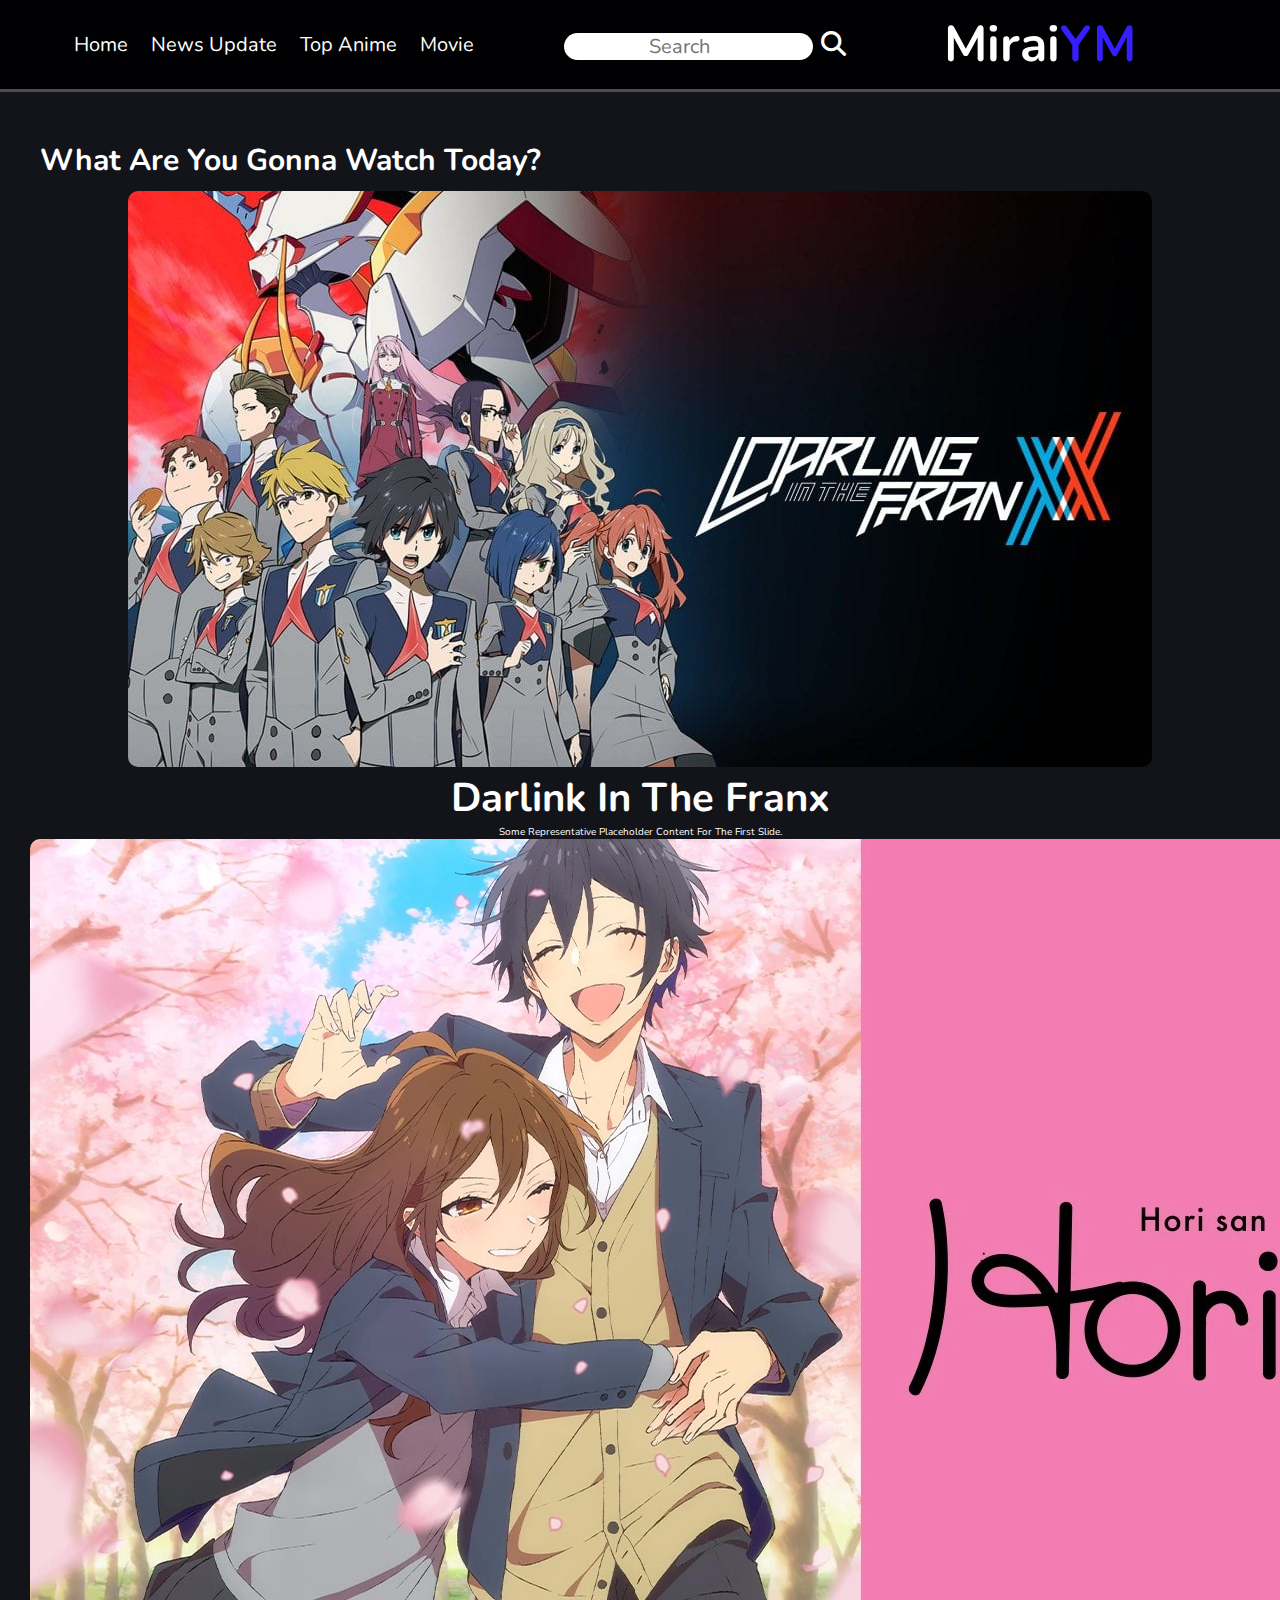
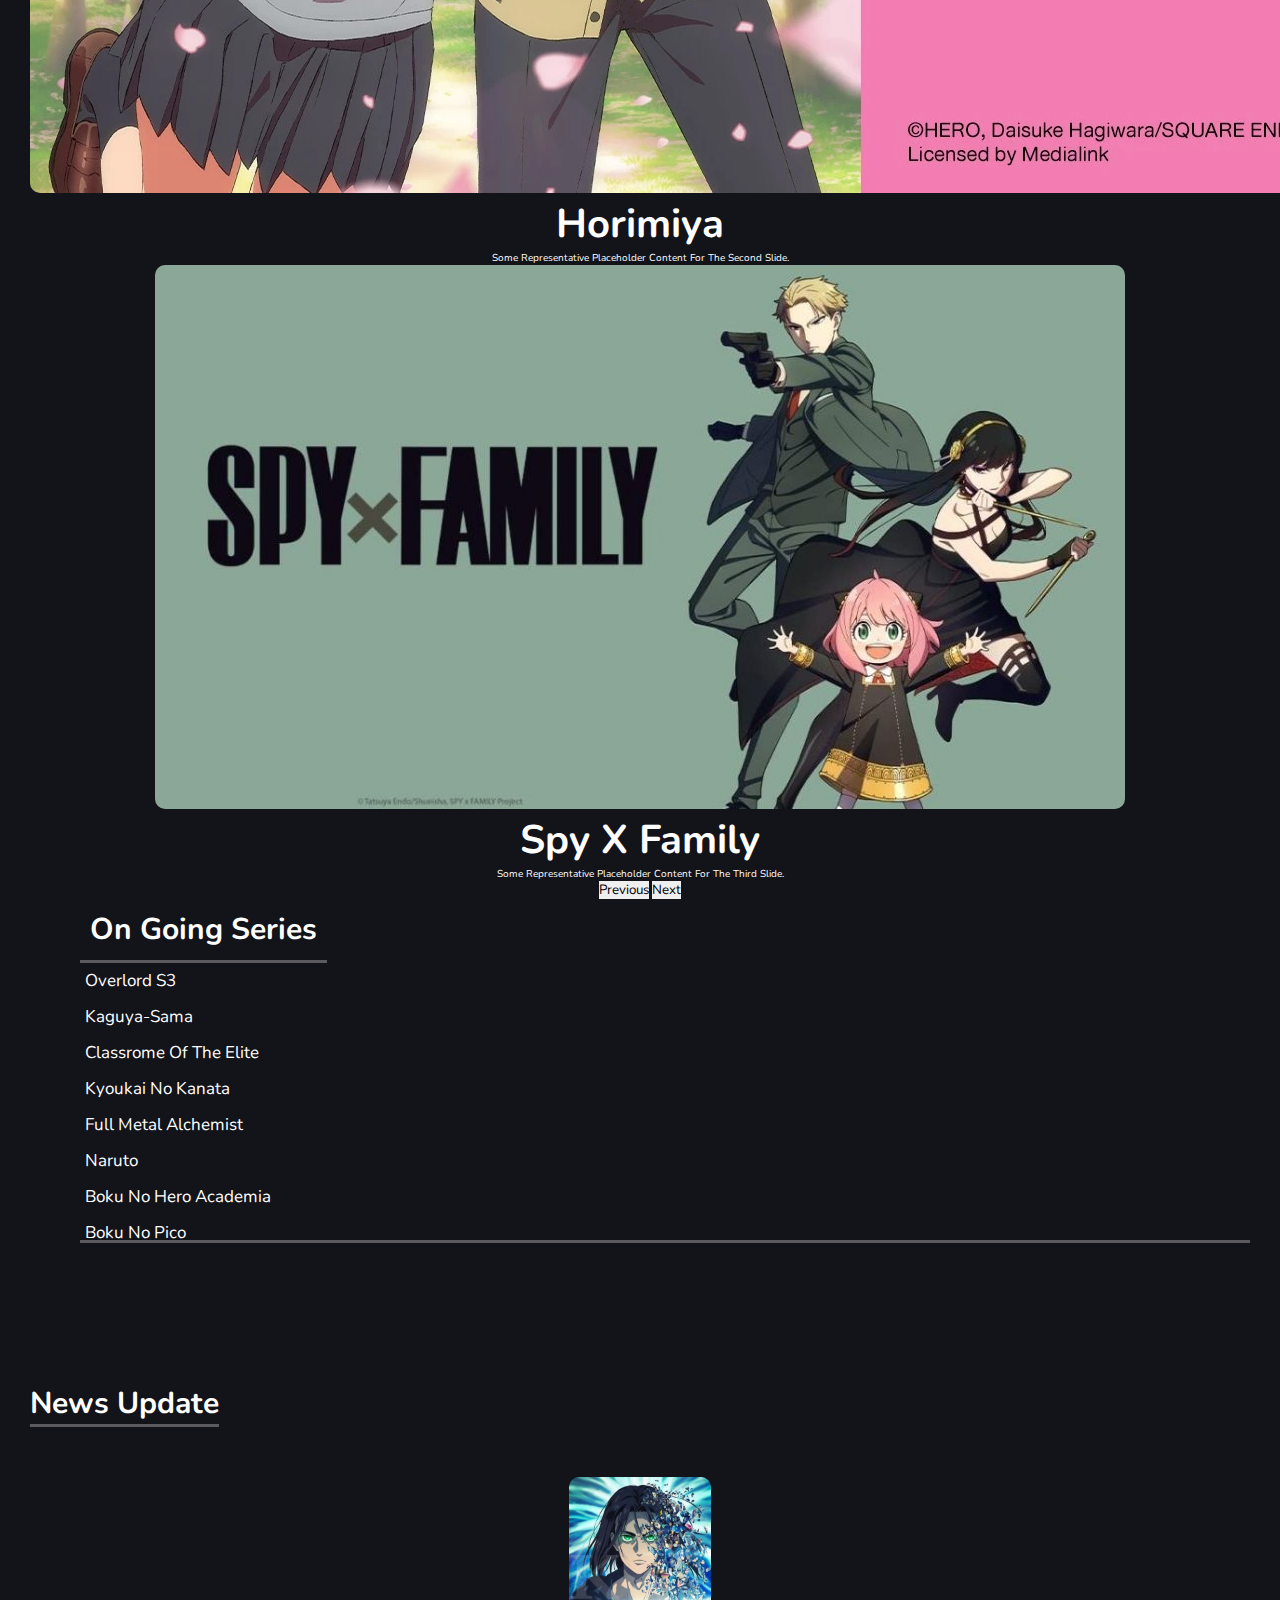
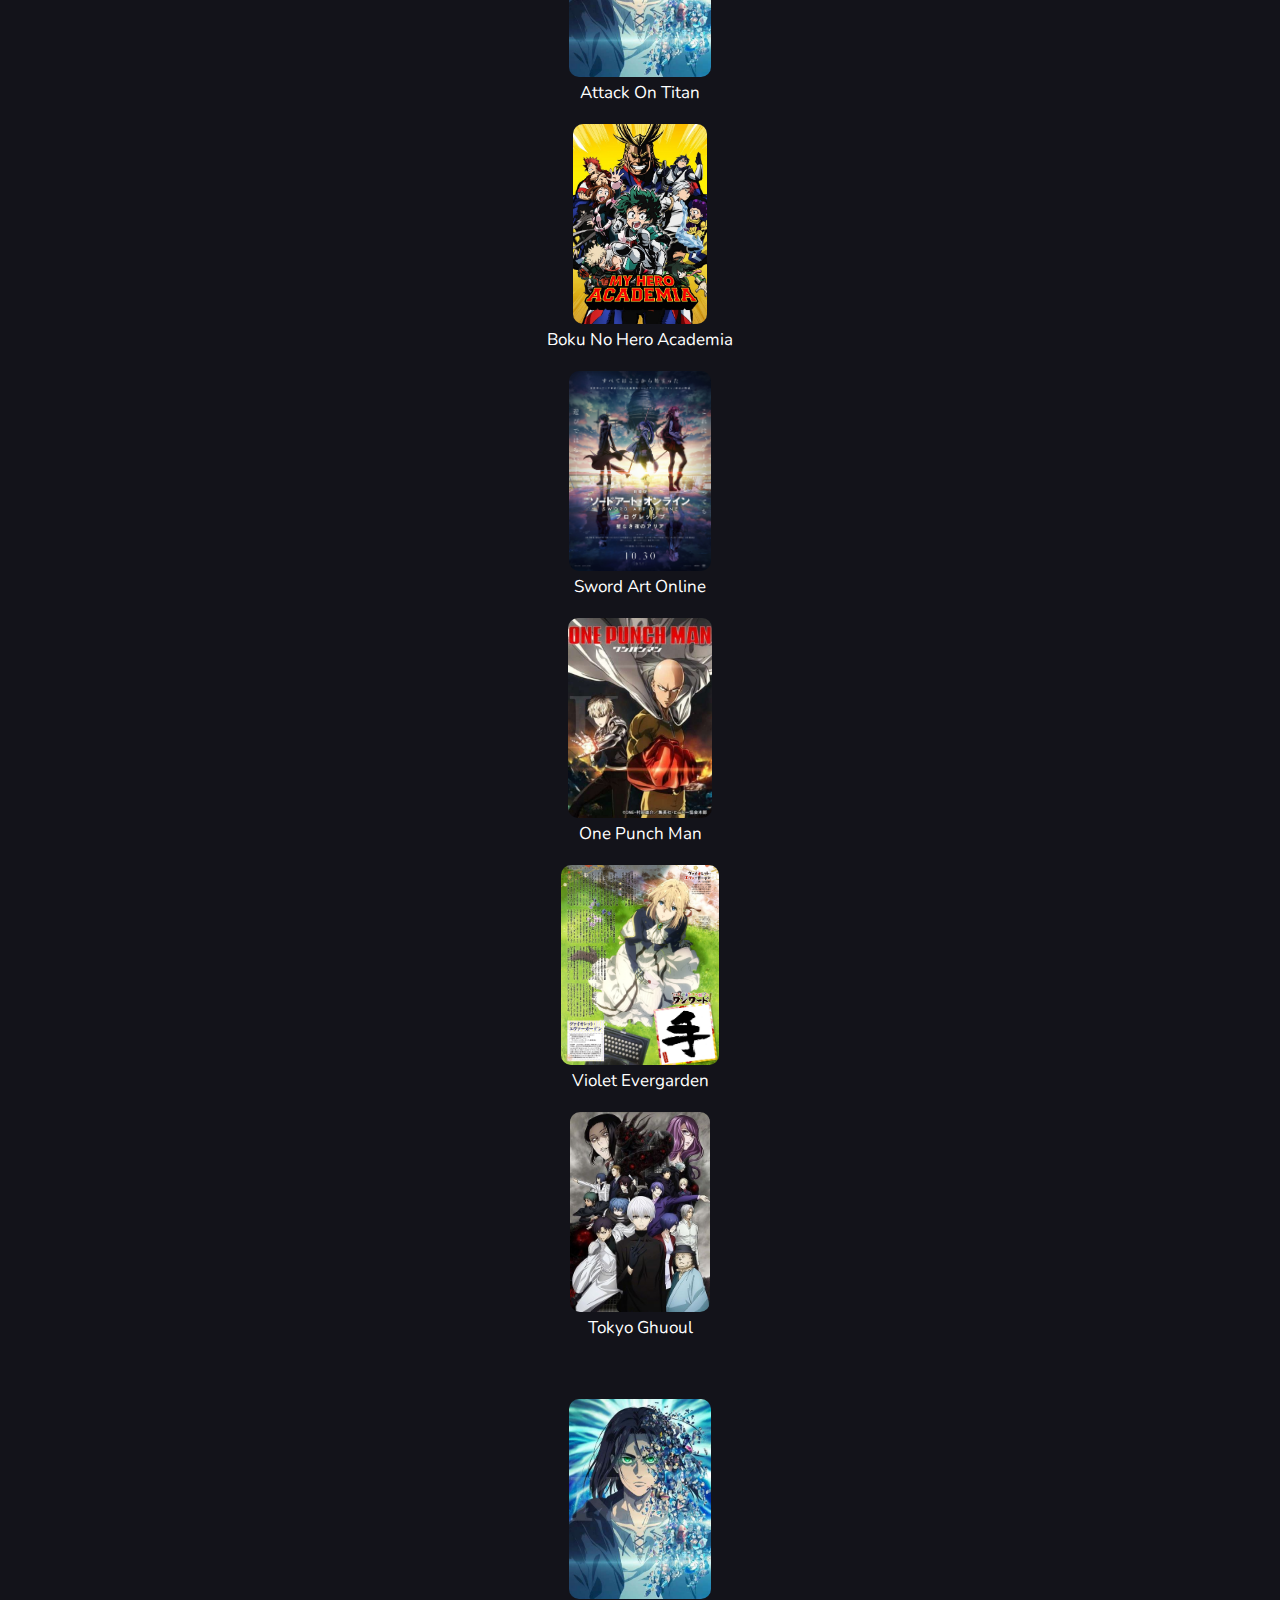
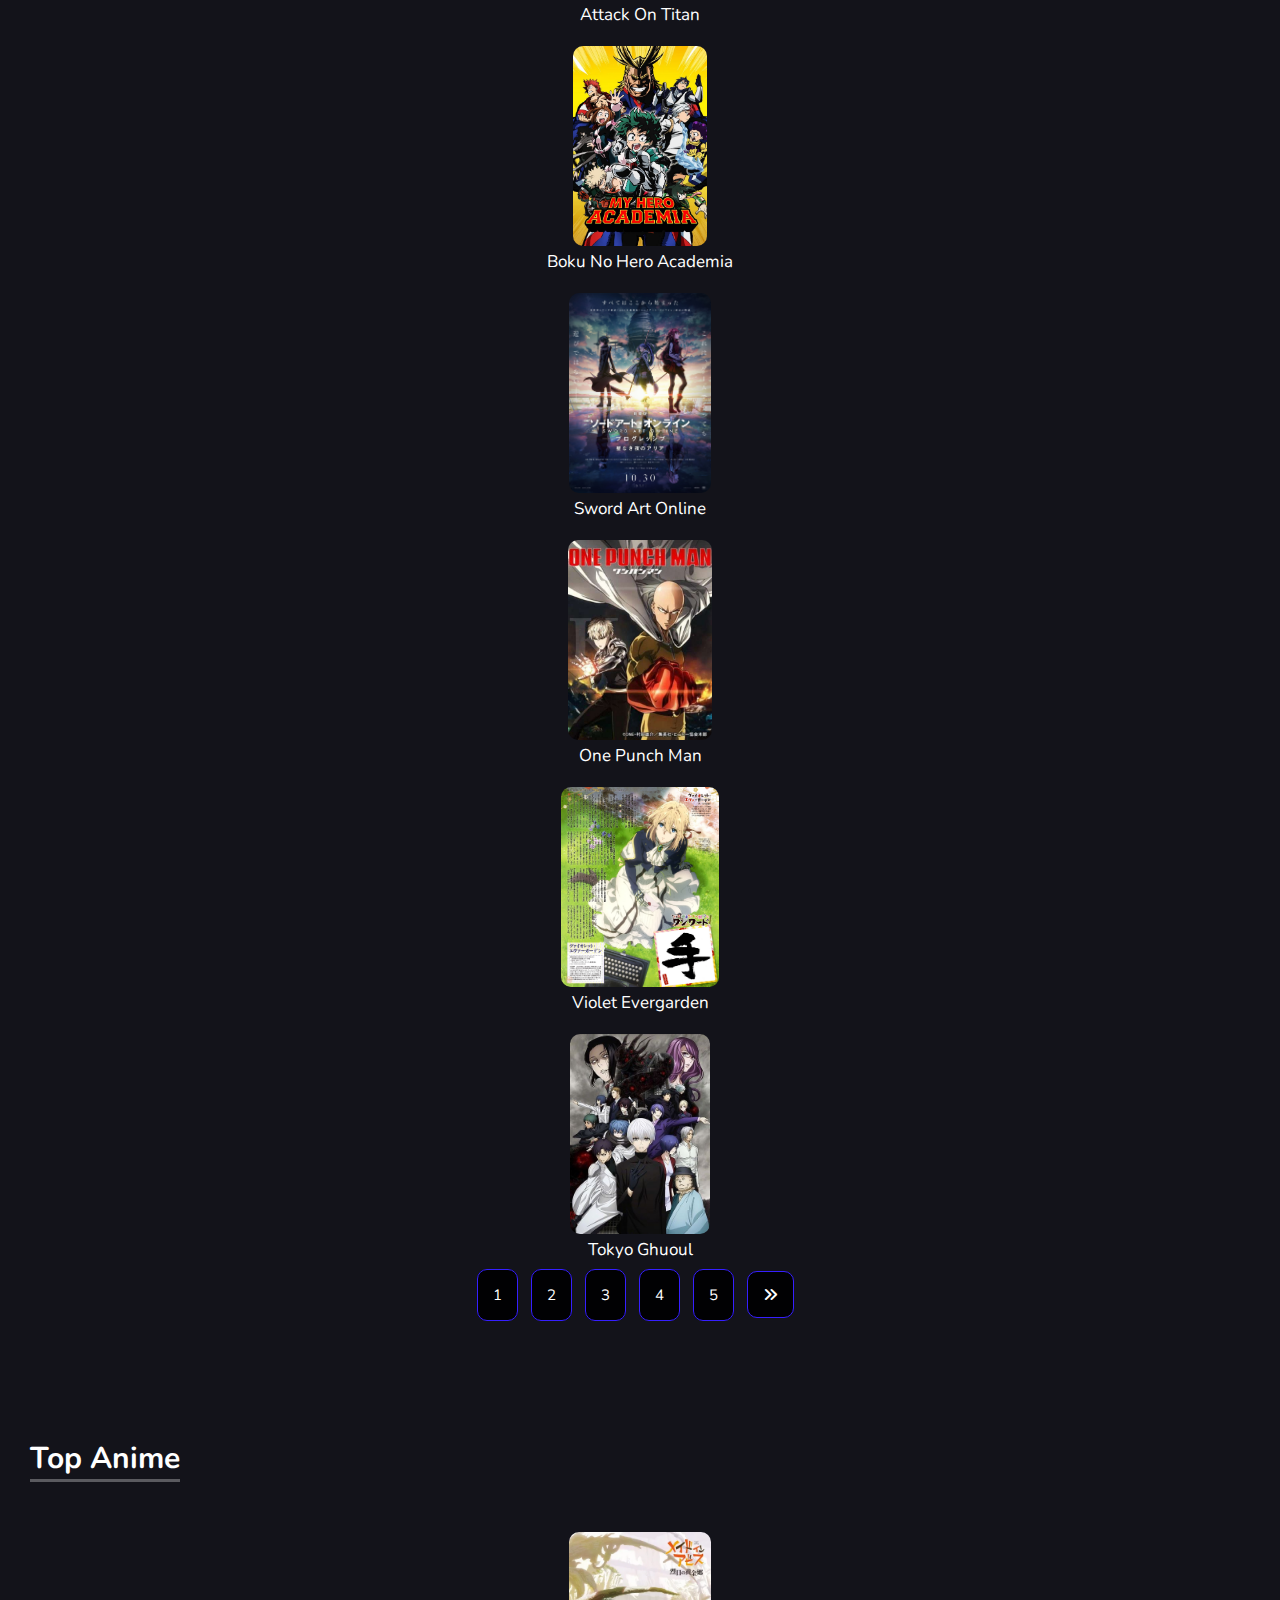
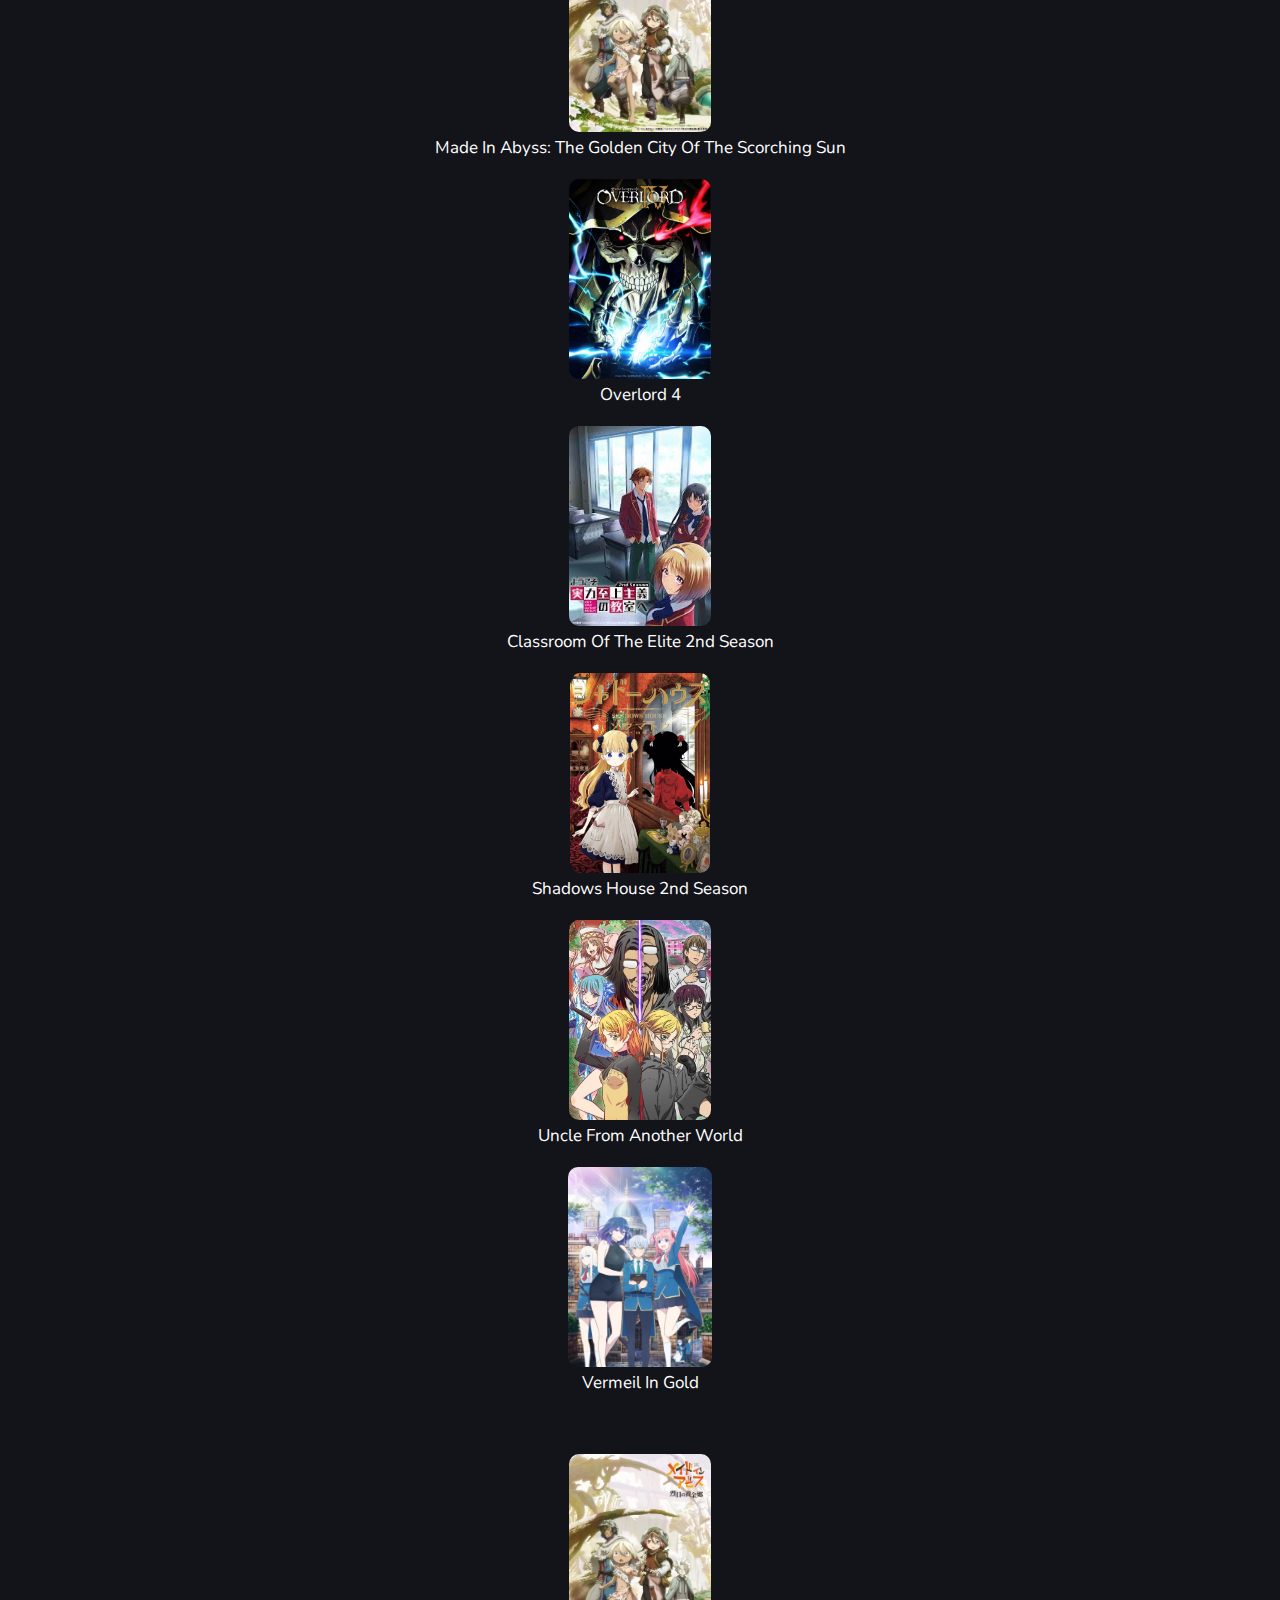
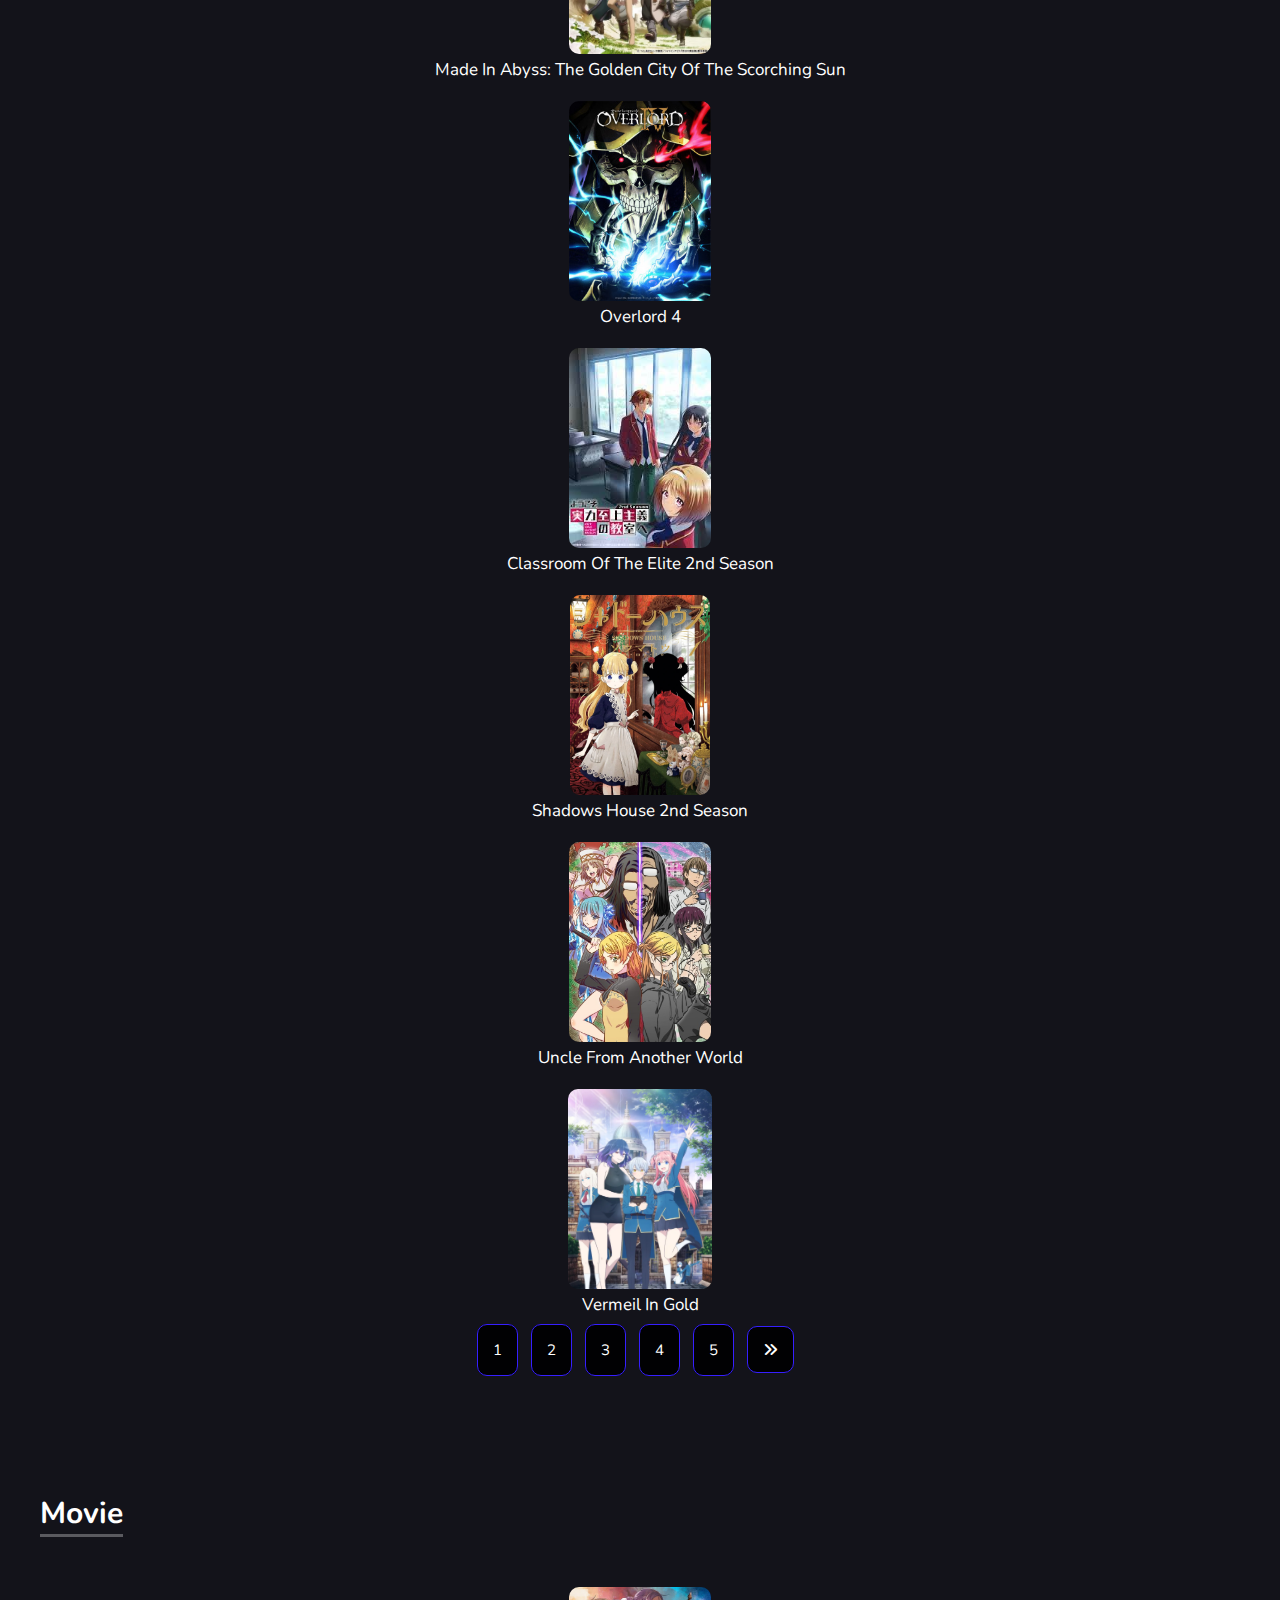
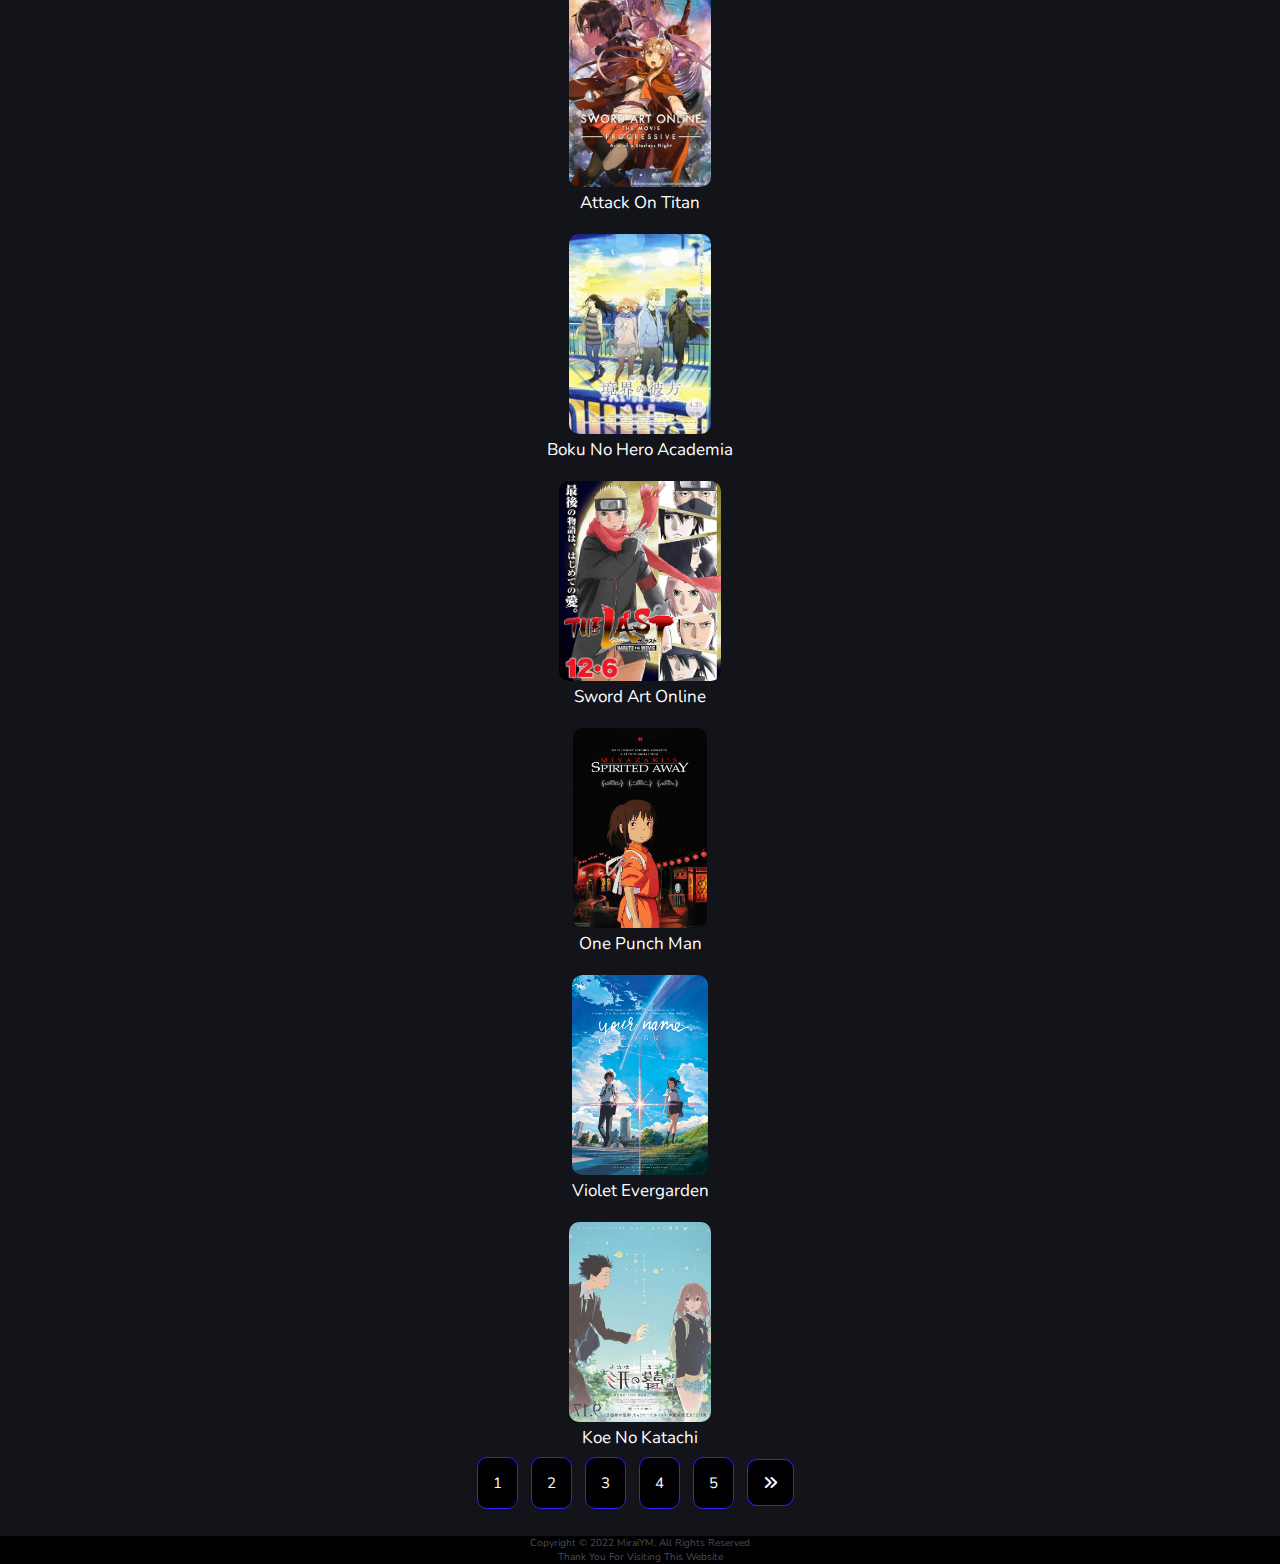
==== index.html @ c6e739d6 "first commit" ====
<!DOCTYPE html>
<html lang="en">
  <head>
    <meta charset="UTF-8" />
    <meta http-equiv="X-UA-Compatible" content="IE=edge" />
    <meta name="viewport" content="width=device-width, initial-scale=1.0" />
    <title>Streaming Anime</title>
    <link rel="stylesheet" href="https://cdnjs.cloudflare.com/ajax/libs/font-awesome/6.1.1/css/all.min.css" />
    <!-- link css bootstrap 5 -->
    <link href="https://cdn.jsdelivr.net/npm/bootstrap@5.0.2/dist/css/bootstrap.min.css" rel="stylesheet" integrity="sha384-EVSTQN3/azprG1Anm3QDgpJLIm9Nao0Yz1ztcQTwFspd3yD65VohhpuuCOmLASjC" crossorigin="anonymous" />
    <!-- link js -->
    <!-- link css -->
    <link rel="stylesheet" href="style.css" />
  </head>

  <body>
    <div class="container mx-auto">
      <!-- header -->
      <div class="header">
        <nav class="navbar">
          <a href="#home">Home</a>
          <a href="#news">News Update</a>
          <a href="#topanime">Top Anime</a>
          <a href="#movie">Movie</a>
        </nav>
        <div class="search d-flex">
          <input class="form-control me-2" id="form" type="search" placeholder="Search" aria-label="Search" />
          <i class="fa-solid fa-magnifying-glass"></i>
        </div>
        
        <div class="logo">
          <h3>Mirai<span>YM</span></h3>
        </div>
        <div class="icon">
            <div class="cari fa-solid fa-magnifying-glass" id="cari"></div>
            <div class="fas fa-bars" id="menu-btn"></div>
            
          </div>
      </div>
      <!-- akhir header -->

      <section class="home" id="home">
        <div class="konten">
          <h4>What are you gonna watch today?</h4>
          <div class="row">
            <div class="col col-12 col-lg-8">
              <div id="carouselExampleCaptions" class="carousel slide" data-bs-ride="carousel">
                <div class="carousel-inner">
                  <div class="carousel-item active">
                    <img src="/img/dxd1.jpg" class="d-block w-100" alt="..." />
                    <div class="carousel-caption d-none d-md-block">
                      <h5>Darlink in the franx</h5>
                      <p>Some representative placeholder content for the first slide.</p>
                    </div>
                  </div>
                  <div class="carousel-item">
                    <img src="/img/horimiya2.jpg" class="d-block w-100" alt="..." />
                    <div class="carousel-caption d-none d-md-block">
                      <h5>Horimiya</h5>
                      <p>Some representative placeholder content for the second slide.</p>
                    </div>
                  </div>
                  <div class="carousel-item">
                    <img src="/img/spy.jpg" class="d-block w-100" alt="..." />
                    <div class="carousel-caption d-none d-md-block">
                      <h5>Spy x family</h5>
                      <p>Some representative placeholder content for the third slide.</p>
                    </div>
                  </div>
                </div>
                <button class="carousel-control-prev" type="button" data-bs-target="#carouselExampleCaptions" data-bs-slide="prev">
                  <span class="carousel-control-prev-icon" aria-hidden="true"></span>
                  <span class="visually-hidden">Previous</span>
                </button>
                <button class="carousel-control-next" type="button" data-bs-target="#carouselExampleCaptions" data-bs-slide="next">
                  <span class="carousel-control-next-icon" aria-hidden="true"></span>
                  <span class="visually-hidden">Next</span>
                </button>
              </div>
            </div>
            <!-- colom 2 -->
            <div class="col col-12 col-lg-4 pb-1">
              <h4>On going series</h4>
              <ul>
                <li><a href="#">Overlord S3</a></li>
                <li><a href="#">Kaguya-sama</a></li>
                <li><a href="#">Classrome of the elite</a></li>
                <li><a href="#">Kyoukai no kanata</a></li>
                <li><a href="#">full metal alchemist</a></li>
                <li><a href="#">Naruto</a></li>
                <li><a href="#">Boku no hero Academia</a></li>
                <li><a href="#">Boku no pico</a></li>
                <li><a href="#">Clannad</a></li>
                <li><a href="#">One punch mana</a></li>
                <li><a href="#">One punch mana</a></li>
                <li><a href="#">One punch mana</a></li>
                <li><a href="#">Coming soon</a></li>
                <li><a href="#">Coming soon</a></li>
                <li><a href="#">Coming soon</a></li>
                <li><a href="#">Coming soon</a></li>
                <li><a href="#">Coming soon</a></li>
                <li><a href="#">Coming soon</a></li>
                <li><a href="#">Coming soon</a></li>
                <li><a href="#">Coming soon</a></li>
                <li><a href="#">Coming soon</a></li>
                <li><a href="#">Coming soon</a></li>
                <li><a href="#">Coming soon</a></li>
                <li><a href="#">Coming soon</a></li>
                <li><a href="#">Coming soon</a></li>
                <li><a href="#">Coming soon</a></li>
                <li><a href="#">Coming soon</a></li>
                <li><a href="#">Coming soon</a></li>
                <li><a href="#">CAPEK NGETIK BANG</a></li>
                <li><a href="#">TYRED OF TYPING</a></li>
              </ul>
            </div>
          </div>
        </div>
      </section>
      <!-- akhir section home -->

      <!-- awal list -->
      <section class="news" id="news">
        <!-- list news update -->

        <div class="konten">
          <h4>news update</h4>
          <!-- BARIS 1 -->
          <div class="row">
            <div class="col d-block">
              <img src="/img/list1.jpg" alt="" />
              <p>Attack on titan</p>
            </div>
            <div class="col d-block">
              <img src="/img/list2.jpg" alt="" />
              <p>Boku no hero academia</p>
            </div>
            <div class="col d-block">
              <img src="/img/list3.jpg" alt="" />
              <p>Sword art online</p>
            </div>
            <div class="col d-block">
              <img src="/img/list4.jpg" alt="" />
              <p>one punch man</p>
            </div>
            <div class="col d-block">
              <img src="/img/list5.jpg" alt="" />
              <p>violet evergarden</p>
            </div>
            <div class="col d-block">
              <img src="/img/list6.jpg" alt="" />

              <p>tokyo ghuoul</p>
            </div>
          </div>
          <!-- BARIS 2 -->
          <div class="row">
            <div class="col d-block">
              <img src="/img/list1.jpg" alt="" />
              <p>Attack on titan</p>
            </div>
            <div class="col d-block">
              <img src="/img/list2.jpg" alt="" />
              <p>Boku no hero academia</p>
            </div>
            <div class="col d-block">
              <img src="/img/list3.jpg" alt="" />
              <p>Sword art online</p>
            </div>
            <div class="col d-block">
              <img src="/img/list4.jpg" alt="" />
              <p>one punch man</p>
            </div>
            <div class="col d-block">
              <img src="/img/list5.jpg" alt="" />
              <p>violet evergarden</p>
            </div>
            <div class="col d-block">
              <img src="/img/list6.jpg" alt="" />

              <p>tokyo ghuoul</p>
            </div>
          </div>
        </div>
        <div class="btn">
            <a href="#">1</a>
            <a href="#">2</a>
            <a href="#">3</a>
            <a href="#">4</a>
            <a href="#">5</a>
            <i class="fa-solid fa-angles-right"></i>
            
        </div>
      </section>
      <!-- akhir list -->
      <!-- section top anime -->
      <section class="topanime" id="topanime">
        <div class="konten">
            <h4>Top Anime</h4>
            <!-- BARIS 1 -->
            <div class="row">
              <div class="col d-block">
                <img src="/img/topanime1.webp" alt="" />
                <p>Made In Abyss: The Golden City Of The Scorching Sun</p>
              </div>
              <div class="col d-block">
                <img src="/img/topanime2.jpg" alt="" />
                <p>Overlord 4</p>
              </div>
              <div class="col d-block">
                <img src="/img/topanime3.jpg" alt="" />
                <p>Classroom Of The Elite 2nd Season</p>
              </div>
              <div class="col d-block">
                <img src="/img/topanime4.webp" alt="" />
                <p>Shadows House 2nd Season</p>
              </div>
              <div class="col d-block">
                <img src="/img/topanime5.jpg" alt="" />
                <p>Uncle From Another World</p>
              </div>
              <div class="col d-block">
                <img src="/img/topanime6.webp" alt="" />
                <p>Vermeil In Gold</p>
              </div>
            </div>
            <!-- baris 2 -->
            <div class="row">
                <div class="col d-block">
                  <img src="/img/topanime1.webp" alt="" />
                  <p>Made In Abyss: The Golden City Of The Scorching Sun</p>
                </div>
                <div class="col d-block">
                  <img src="/img/topanime2.jpg" alt="" />
                  <p>Overlord 4</p>
                </div>
                <div class="col d-block">
                  <img src="/img/topanime3.jpg" alt="" />
                  <p>Classroom Of The Elite 2nd Season</p>
                </div>
                <div class="col d-block">
                  <img src="/img/topanime4.webp" alt="" />
                  <p>Shadows House 2nd Season</p>
                </div>
                <div class="col d-block">
                  <img src="/img/topanime5.jpg" alt="" />
                  <p>Uncle From Another World</p>
                </div>
                <div class="col d-block">
                  <img src="/img/topanime6.webp" alt="" />
                  <p>Vermeil In Gold</p>
                </div>
              </div>
            <div class="btn">
                
                <a href="#">1</a>
                <a href="#">2</a>
                <a href="#">3</a>
                <a href="#">4</a>
                <a href="#">5</a>
                <i class="fa-solid fa-angles-right"></i>
                
            </div>
      </section>
      <!-- akhir top anime -->


      <!-- section MOVIE -->
      <section class="movie" id="movie">
        <div class="konten">
            <h4>movie</h4>
            <!-- BARIS 1 -->
            <div class="row">
              <div class="col d-block">
                <img src="/img/movie1.jpg" alt="" />
                <p>Attack on titan</p>
              </div>
              <div class="col d-block">
                <img src="/img/movie2.jpg" alt="" />
                <p>Boku no hero academia</p>
              </div>
              <div class="col d-block">
                <img src="/img/movie3.jpg" alt="" />
                <p>Sword art online</p>
              </div>
              <div class="col d-block">
                <img src="/img/movie4.jpg" alt="" />
                <p>one punch man</p>
              </div>
              <div class="col d-block">
                <img src="/img/movie5.jpg" alt="" />
                <p>violet evergarden</p>
              </div>
              <div class="col d-block">
                <img src="/img/movie6.jpg" alt="" />
                <p>Koe no Katachi</p>
              </div>
            </div>
            <div class="btn">
                <a href="#">1</a>
                <a href="#">2</a>
                <a href="#">3</a>
                <a href="#">4</a>
                <a href="#">5</a>
                <i class="fa-solid fa-angles-right"></i>
                
            </div>
      </section>
    </div>
    <div class="section">
    <div class="footer">
        <span>Copyright © 2022 MiraiYM. All Rights Reserved</span>
        <p>Thank you for visiting this website</p>
    </div>
</div>
    <!-- java script -->
    <script src="https://cdn.jsdelivr.net/npm/bootstrap@5.0.2/dist/js/bootstrap.bundle.min.js" integrity="sha384-MrcW6ZMFYlzcLA8Nl+NtUVF0sA7MsXsP1UyJoMp4YLEuNSfAP+JcXn/tWtIaxVXM" crossorigin="anonymous"></script>
    <script  src="/script.js"></script>
</body>
</html>
---- style.css ----
@import url("https://fonts.googleapis.com/css2?family=Nunito:wght@200;300;400;500;700&display=swap");
:root {
  --main-color: #361fff;
  --black: #13131a;
  --bg: #010103;
  --border: 0.3rem solid rgba(255, 255, 255, 0.3);
  --second-color: rgba(255, 255, 255, 0.3);
}
* {
  font-family: "Nunito", sans-serif;
  margin: 0;
  padding: 0;
  box-sizing: border-box;
  outline: none;
  border: none;
  text-decoration: none;
  text-transform: capitalize;
  transition: 0.3s linear;
  -webkit-transition: 0.3s linear;
  -moz-transition: 0.3s linear;
  -ms-transition: 0.3s linear;
  -o-transition: 0.3s linear;
}
html {
  font-size: 62.5%;
  overflow-x: hidden;
  scroll-padding-top: 9rem;
  scroll-behavior: smooth;
  /* biar scrollnya halus */
}

html::-webkit-scrollbar-thumb {
  background: var(--bg);
}

body {
  background: var(--black);
}
section {
  margin-top: 10rem;
  padding: 1rem;
}
#menu-btn {
  display: none;
}
.header {
  background: var(--bg);
  border-bottom: var(--border);
  display: flex;
  align-items: center;
  padding: 1rem 5%;
  justify-content: space-between;
  position: fixed;
  top: 0;
  right: 0;
  left: 0;
  z-index: 999;
}
.header .navbar {
  gap: 2rem;
}
.header .logo h3 {
  color: white;
  font-size: 5rem;
}
.header .logo span {
  color: var(--main-color);
}
.header .navbar a {
  padding: 1rem;
  color: white;
  font-size: 2rem;
  text-decoration: none;
}
.header .navbar a:hover {
  background: var(--main-color);
  border-radius: 5%;
  -webkit-border-radius: 5%;
  -moz-border-radius: 5%;
  -ms-border-radius: 5%;
  -o-border-radius: 5%;
}
.header .search {
  height: 3.5rem;
  width: 30rem;
}
.header .search .form-control {
  align-items: center;
  text-align: center;
  font-size: 2rem;
  border-radius: 5rem;
  -webkit-border-radius: 5rem;
  -moz-border-radius: 5rem;
  -ms-border-radius: 5rem;
  -o-border-radius: 5rem;
}
.header .cari {
  display: none;
}
.header .search i {
  cursor: pointer;
  padding: 0.5rem;
  text-align: center;
  align-items: center;
  color: white;
  font-size: 2.5rem;
  border-radius: 2rem;
  -webkit-border-radius: 2rem;
  -moz-border-radius: 2rem;
  -ms-border-radius: 2rem;
  -o-border-radius: 2rem;
}
.header .search i:hover {
  color: var(--main-color);
}
.home {
  padding: 1rem;
  align-items: center;
  text-align: center;
  margin-top: 10rem;
}
.home .konten {
  padding: 2rem;
}
.home .konten h4 {
  padding: 1rem;
  color: white;
  font-size: 3rem;
  text-align: left;
}
.home .konten .carousel .carousel-inner .carousel-item h5 {
  font-size: 4rem;
}
.home .konten .carousel .carousel-inner .carousel-item h5:hover {
  color: var(--main-color);
  border-bottom: 0.3rem solid var(--main-color);
}
.home .konten .carousel .carousel-inner {
  border-radius: 1rem;
  -webkit-border-radius: 1rem;
  -moz-border-radius: 1rem;
  -ms-border-radius: 1rem;
  -o-border-radius: 1rem;
}
.home .konten .carousel .carousel-inner .carousel-item img {
  cursor: pointer;
  border-radius: 1rem;
  -webkit-border-radius: 1rem;
  -moz-border-radius: 1rem;
  -ms-border-radius: 1rem;
  -o-border-radius: 1rem;
}
.home .konten .carousel .carousel-inner .carousel-item img:hover {
  transform: scale(1.1);
  -webkit-transform: scale(1.1);
  -moz-transform: scale(1.1);
  -ms-transform: scale(1.1);
  -o-transform: scale(1.1);
}
.home .konten .row {
  color: white;
}
.home .konten .row h4 {
  font-weight: bolder;
  text-align: left;
  margin-left: 5rem;
  width: max-content;
  border-bottom: var(--border);
  font-size: 3rem;
}
.home .konten .row ul::-webkit-scrollbar {
  width: 00.5rem;
}
.home .konten .row ul::-webkit-scrollbar-track {
  background: white;
}
.home .konten .row ul::-webkit-scrollbar-thumb {
  background: var(--main-color);
}
.home .konten .row ul::-webkit-scrollbar-thumb {
  stroke: var(--black);
}
.home .konten .row ul {
  margin-top: 0;

  overflow: auto;
  max-height: 28rem;
  border-bottom: var(--border);
  margin-left: 5rem;
}
.home .konten .row ul li {
  cursor: pointer;
  padding-left: 0.5rem;
  text-align: left;
  font-size: 1.5rem;
}
.home .konten .row ul li a {
  line-height: 3.6rem;
  text-decoration: none;
  color: white;
  font-size: 1.7rem;
}
.home .konten .row ul li:hover {
  background: var(--second-color);
}
.home .konten .row ul li a:hover {
  color: var(--main-color);
}
.news .konten h4 {
  margin-left: 2rem;
  font-weight: bolder;
  width: fit-content;
  border-bottom: var(--border);
  font-size: 3rem;
  color: white;
}
.news .konten {
  align-items: center;
  text-align: center;
}
.news .konten .row {
  margin-top: 4rem;
}
.news .konten .row .col p {
  display: block;
  font-size: 1.7rem;
  color: white;
}

.news .konten .row .col {
  padding: 1rem;
  text-align: center;
  height: min-content;
}

.news .konten .row .col img {
  border-radius: 1rem;
  height: 20rem;
  -webkit-border-radius: 1rem;
  -moz-border-radius: 1rem;
  -ms-border-radius: 1rem;
  -o-border-radius: 1rem;
}

.news .konten .row .col:hover {
  cursor: pointer;
  transform: scale(1.1);
  -webkit-transform: scale(1.1);
  -moz-transform: scale(1.1);
  -ms-transform: scale(1.1);
  -o-transform: scale(1.1);
}
.news {
  text-align: center;
}
.news .btn {
  justify-content: space-between;
  gap: 2rem;
  text-align: center;
}
.news .btn a {
  border: 0.1rem solid var(--main-color);
  border-radius: 1rem;
  padding: 1.5rem;
  background: var(--bg);
  margin-right: 1rem;
  font-size: 1.5rem;
  color: white;
  text-decoration: none;
  -webkit-border-radius: 1rem;
  -moz-border-radius: 1rem;
  -ms-border-radius: 1rem;
  -o-border-radius: 1rem;
}
.news .btn a:hover {
  background: var(--main-color);
}
.news .btn i {
  border: 0.1rem solid var(--main-color);
  border-radius: 1rem;
  padding: 1.5rem;
  background: var(--bg);
  margin-right: 1rem;
  font-size: 1.5rem;
  color: white;
  text-decoration: none;
  -webkit-border-radius: 1rem;
  -moz-border-radius: 1rem;
  -ms-border-radius: 1rem;
  -o-border-radius: 1rem;
}
.news .btn i:hover {
  background: var(--main-color);
}
/* top anime */

.topanime .konten h4 {
  margin-left: 2rem;
  font-weight: bolder;
  width: fit-content;
  border-bottom: var(--border);
  font-size: 3rem;
  color: white;
}
.topanime .konten {
  align-items: center;
  text-align: center;
}
.topanime .konten .row {
  margin-top: 4rem;
}
.topanime .konten .row .col p {
  display: block;
  font-size: 1.7rem;
  color: white;
}

.topanime .konten .row .col {
  padding: 1rem;
  text-align: center;
  height: min-content;
}

.topanime .konten .row .col img {
  border-radius: 1rem;
  height: 20rem;
  -webkit-border-radius: 1rem;
  -moz-border-radius: 1rem;
  -ms-border-radius: 1rem;
  -o-border-radius: 1rem;
}

.topanime .konten .row .col:hover {
  cursor: pointer;
  transform: scale(1.1);
  -webkit-transform: scale(1.1);
  -moz-transform: scale(1.1);
  -ms-transform: scale(1.1);
  -o-transform: scale(1.1);
}
.topanime .btn a {
  border: 0.1rem solid var(--main-color);
  border-radius: 1rem;
  padding: 1.5rem;
  background: var(--bg);
  margin-right: 1rem;
  font-size: 1.5rem;
  color: white;
  text-decoration: none;
  -webkit-border-radius: 1rem;
  -moz-border-radius: 1rem;
  -ms-border-radius: 1rem;
  -o-border-radius: 1rem;
}
.topanime .btn a:hover {
  background: var(--main-color);
}
.topanime .btn i {
  border: 0.1rem solid var(--main-color);
  border-radius: 1rem;
  padding: 1.5rem;
  background: var(--bg);
  margin-right: 1rem;
  font-size: 1.5rem;
  color: white;
  text-decoration: none;
  -webkit-border-radius: 1rem;
  -moz-border-radius: 1rem;
  -ms-border-radius: 1rem;
  -o-border-radius: 1rem;
}
.topanime .btn i:hover {
  background: var(--main-color);
}

/* MOVIE */
.movie .konten h4 {
  margin-left: 3rem;
  font-weight: bolder;
  width: fit-content;
  border-bottom: var(--border);
  font-size: 3rem;
  color: white;
}
.movie .konten {
  align-items: center;
  text-align: center;
}
.movie .konten .row {
  margin-top: 4rem;
}
.movie .konten .row .col p {
  display: block;
  font-size: 1.7rem;
  color: white;
}

.movie .konten .row .col {
  padding: 1rem;
  text-align: center;
  height: min-content;
}

.movie .konten .row .col img {
  border-radius: 1rem;
  height: 20rem;
  -webkit-border-radius: 1rem;
  -moz-border-radius: 1rem;
  -ms-border-radius: 1rem;
  -o-border-radius: 1rem;
}

.movie .konten .row .col:hover {
  cursor: pointer;
  transform: scale(1.1);
  -webkit-transform: scale(1.1);
  -moz-transform: scale(1.1);
  -ms-transform: scale(1.1);
  -o-transform: scale(1.1);
}

.movie .btn a {
  border: 0.1rem solid var(--main-color);
  border-radius: 1rem;
  padding: 1.5rem;
  background: var(--bg);
  margin-right: 1rem;
  font-size: 1.5rem;
  color: white;
  text-decoration: none;
  -webkit-border-radius: 1rem;
  -moz-border-radius: 1rem;
  -ms-border-radius: 1rem;
  -o-border-radius: 1rem;
}
.movie .btn a:hover {
  background: var(--main-color);
}
.movie .btn i {
  border: 0.1rem solid var(--main-color);
  border-radius: 1rem;
  padding: 1.5rem;
  background: var(--bg);
  margin-right: 1rem;
  font-size: 1.5rem;
  color: white;
  text-decoration: none;
  -webkit-border-radius: 1rem;
  -moz-border-radius: 1rem;
  -ms-border-radius: 1rem;
  -o-border-radius: 1rem;
}
.movie .btn i:hover {
  background: var(--main-color);
}
/* footer */
.footer {
  margin-top: 2rem;
  text-align: center;
  color: var(--second-color);
  background: var(--bg);
  height: max-content;
  bottom: auto;
}
.footer span {
  font-size: 1rem;
}

@media (max-width: 768px) {
  #menu-btn {
    color: white;
    display: inline-block;
  }
  #menu-btn:hover {
    color: var(--main-color);
  }
  #cari {
    display: inline-block;
    color: white;
    align-items: center;
    right: 7rem;
    bottom: 2.5rem;
  }
  #cari:hover {
    color: var(--main-color);
  }

  .header .icon {
    font-size: 2rem;
  }

  .header .navbar {
    padding: 0;
    margin: 0;
    position: absolute;
    top: 100%;
    right: -200%;
    background: var(--bg);
    width: 20rem;
    height: 25rem;
    line-height: 0;
  }
  .header .navbar a {
    font-size: 1.5rem;
    padding: 1.5rem;
    margin-left: 1rem;
  }
  .header .navbar.active {
    right: 0;
  }
  .header .fa-solid {
    display: none;
    position: absolute;
    right: 0;
  }
  .header .search.active {
    top: 110%;
    right: 10%;
    transform: scale(1);
    -webkit-transform: scale(1);
    -moz-transform: scale(1);
    -ms-transform: scale(1);
    -o-transform: scale(1);
  }
  .header .search {
    top: 110%;
    right: 10%;
    width: 50%;
    display: none;
    position: absolute;
    transform: scale(0);
    -webkit-transform: scale(0);
    -moz-transform: scale(0);
    -ms-transform: scale(0);
    -o-transform: scale(0);
  }
  .header .search .form-control {
    font-size: 1.3rem;
  }
  .header .logo h3 {
    text-align: center;
    font-size: 4rem;
  }
  .home .konten .row .col h4 {
    font-size: 3rem;
    margin-top: 5rem;
    margin-left: 0;
  }
  .home .konten .row ul {
    background: var(--black);
    overflow: auto;
    max-height: 20rem;
    border-bottom: var(--border);
    margin-left: 0;
  }
  .home .konten .row ul li a {
    font-size: 1.5rem;
  }
  /* home */
  .home {
    margin-top: 5rem;
  }
  .home .konten h4 {
    font-size: 1.5rem;
  }
  /* news */
  .news {
    margin-top: 5rem;
  }
  .news .konten h4 {
    font-size: 3rem;
  }
}
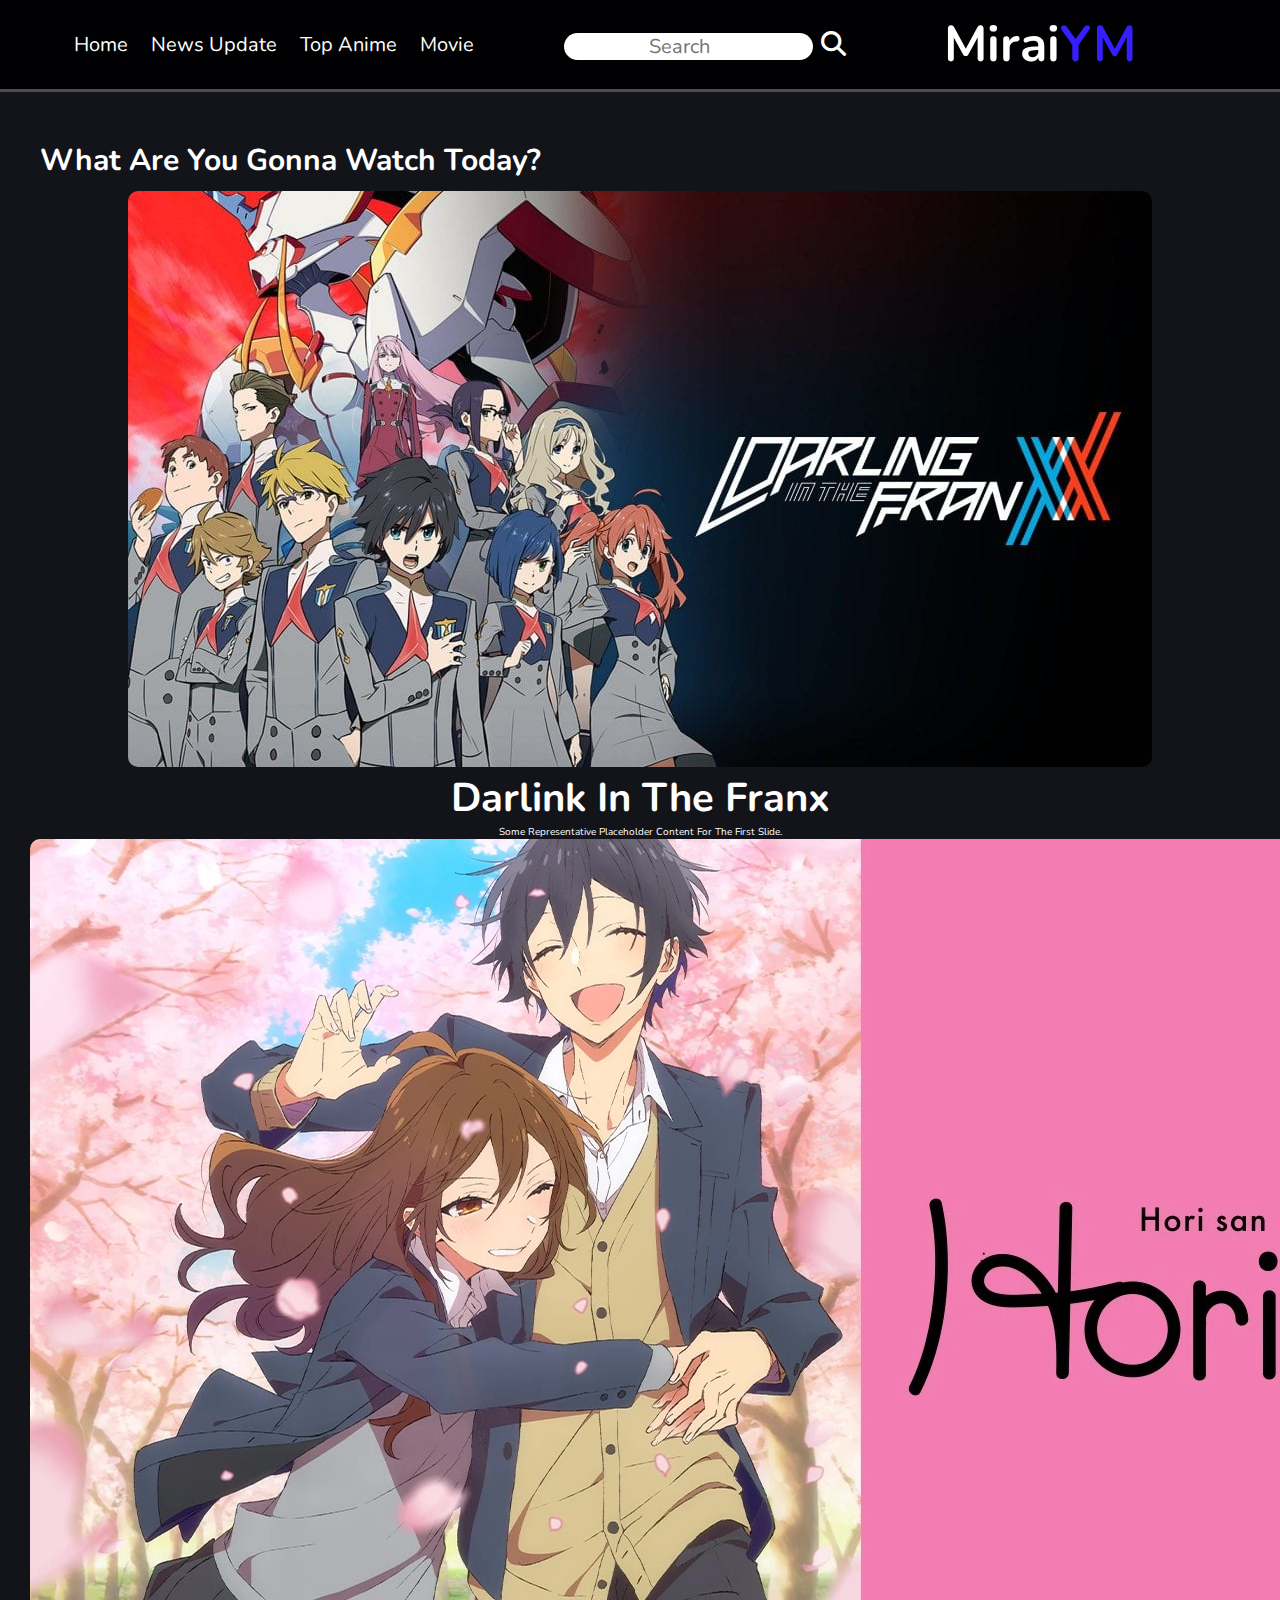
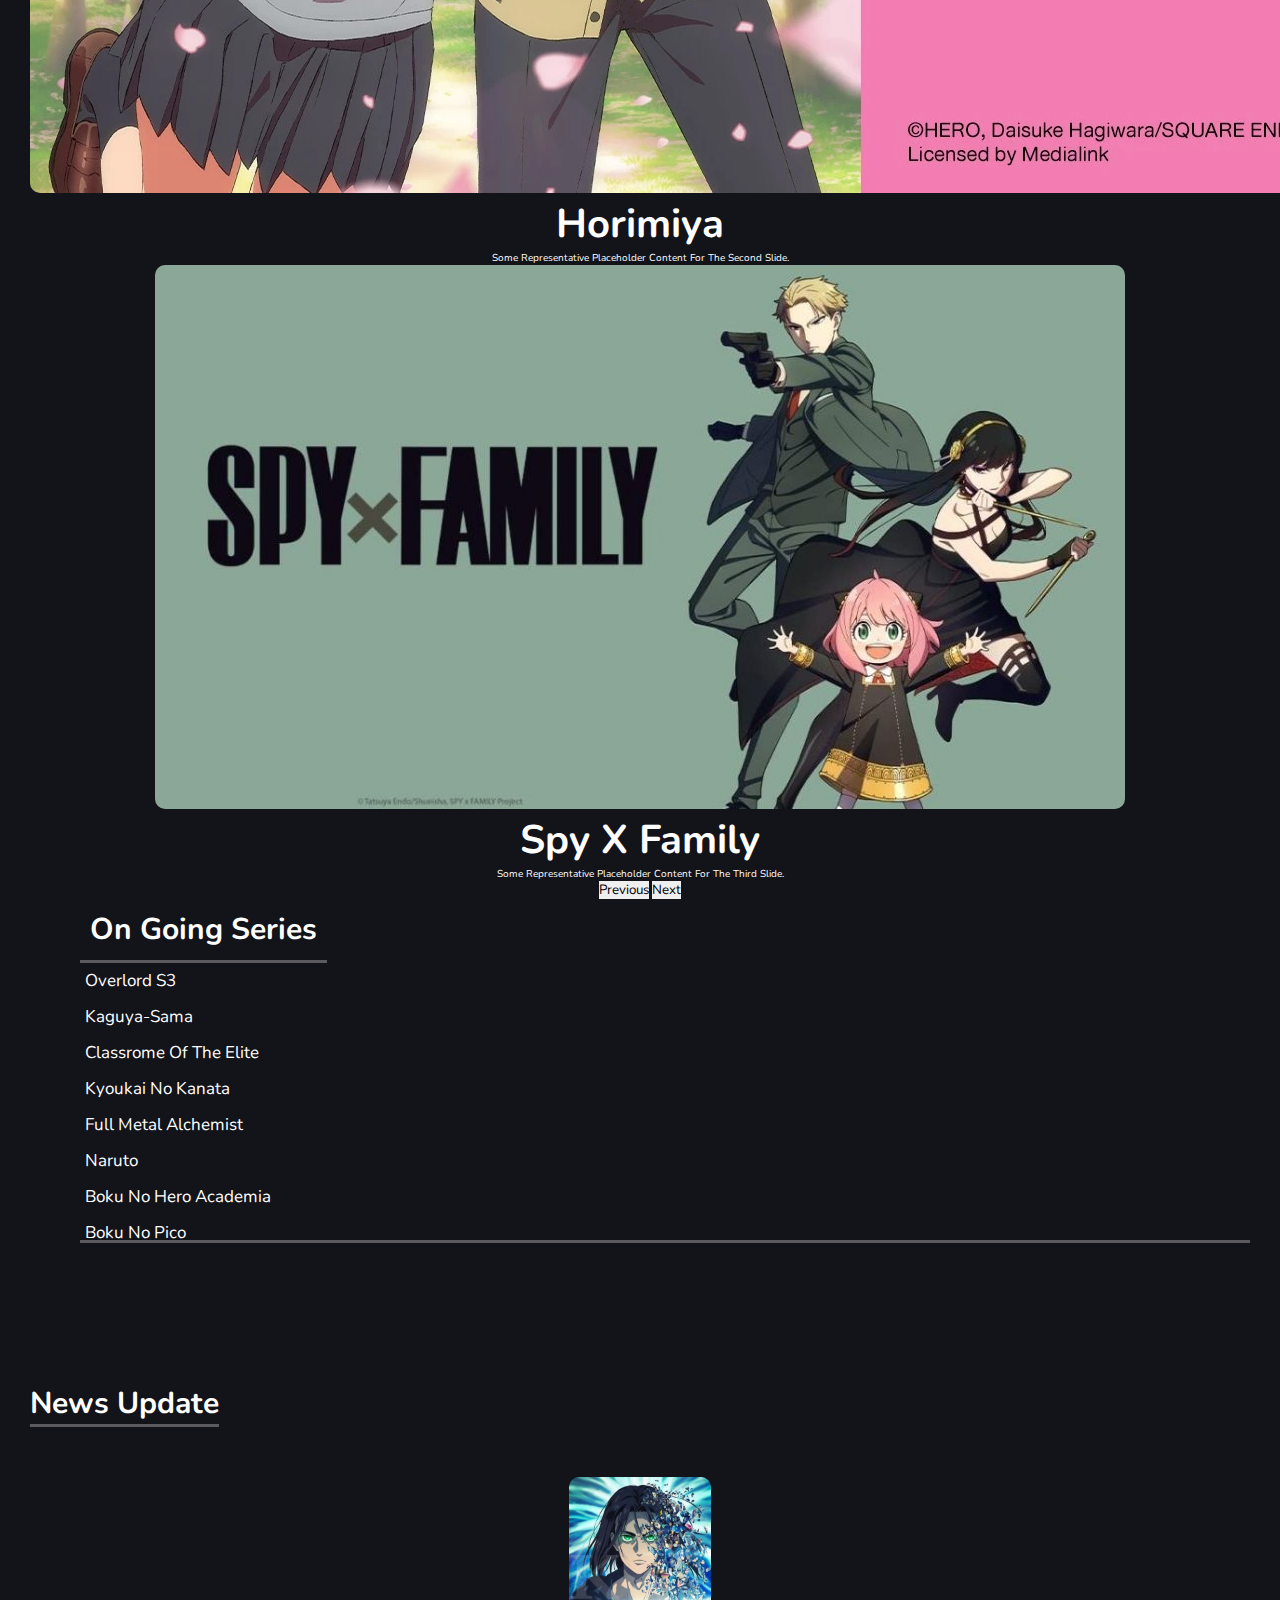
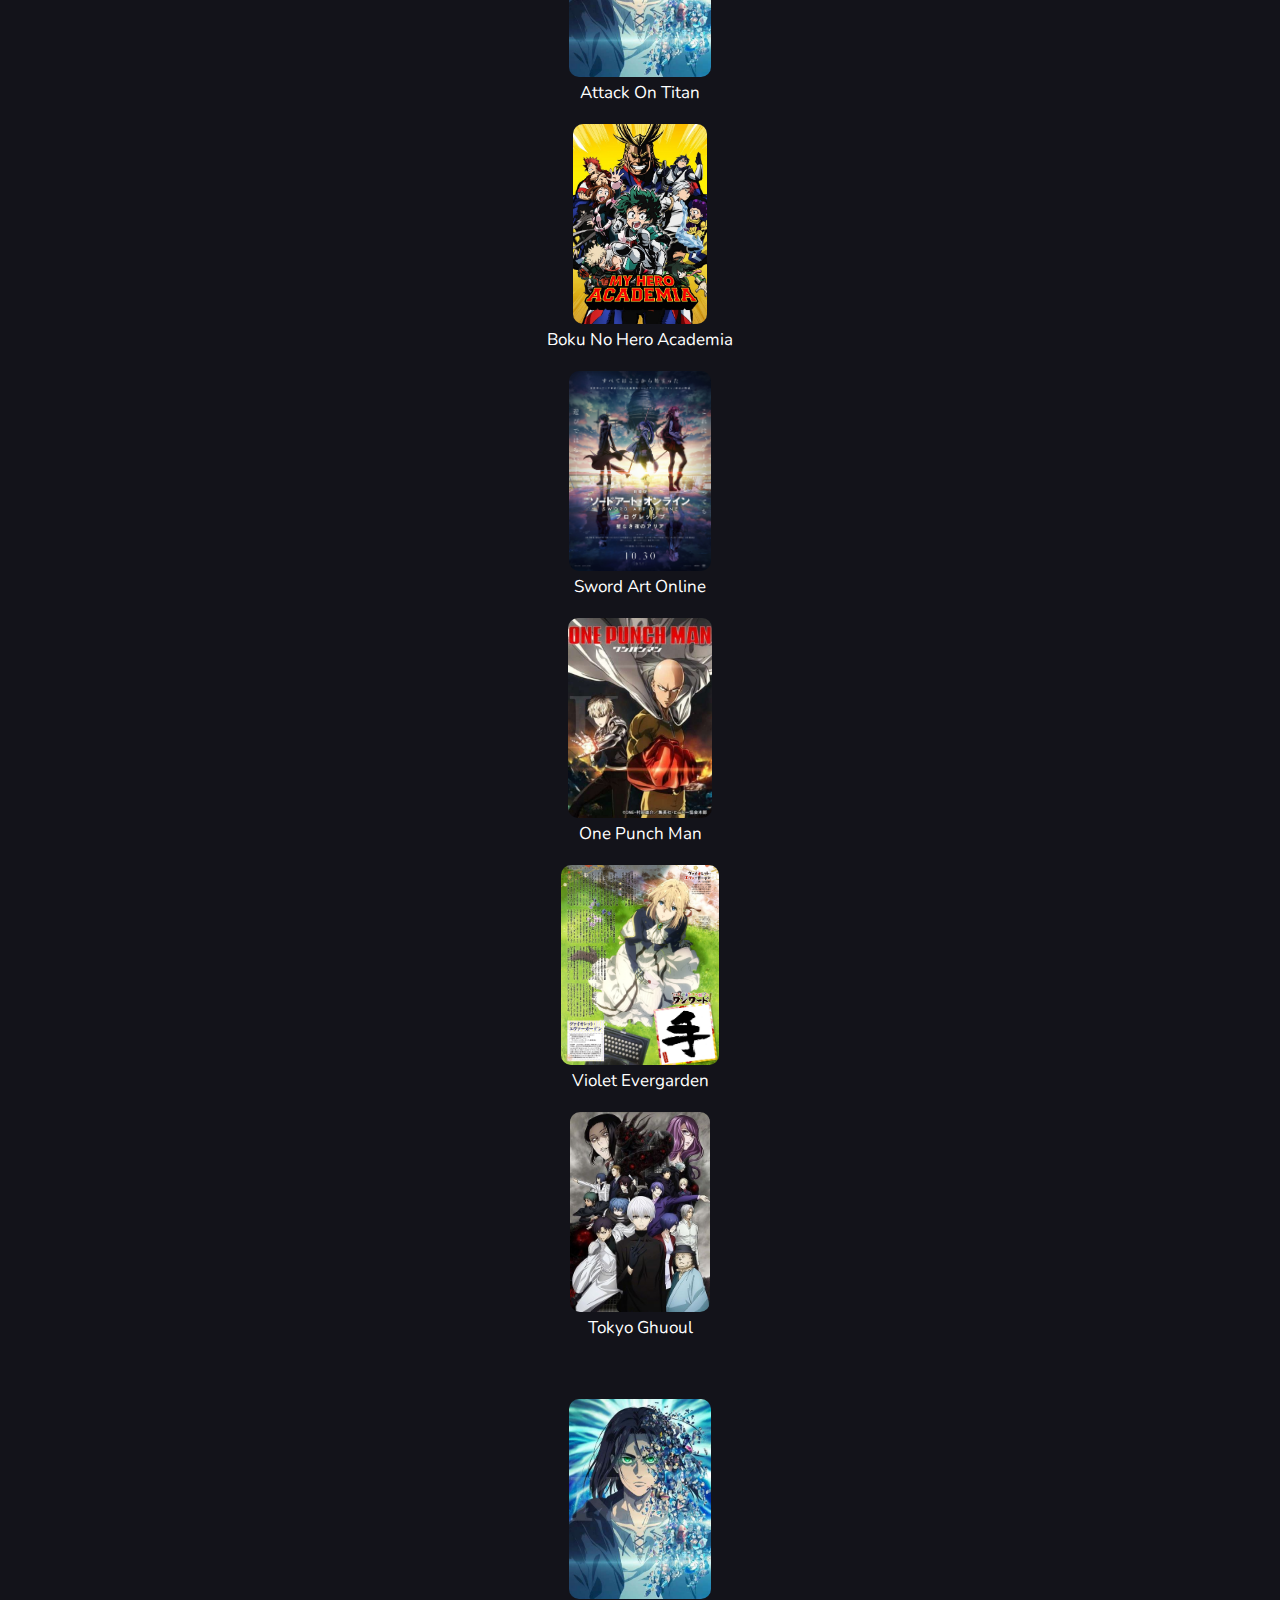
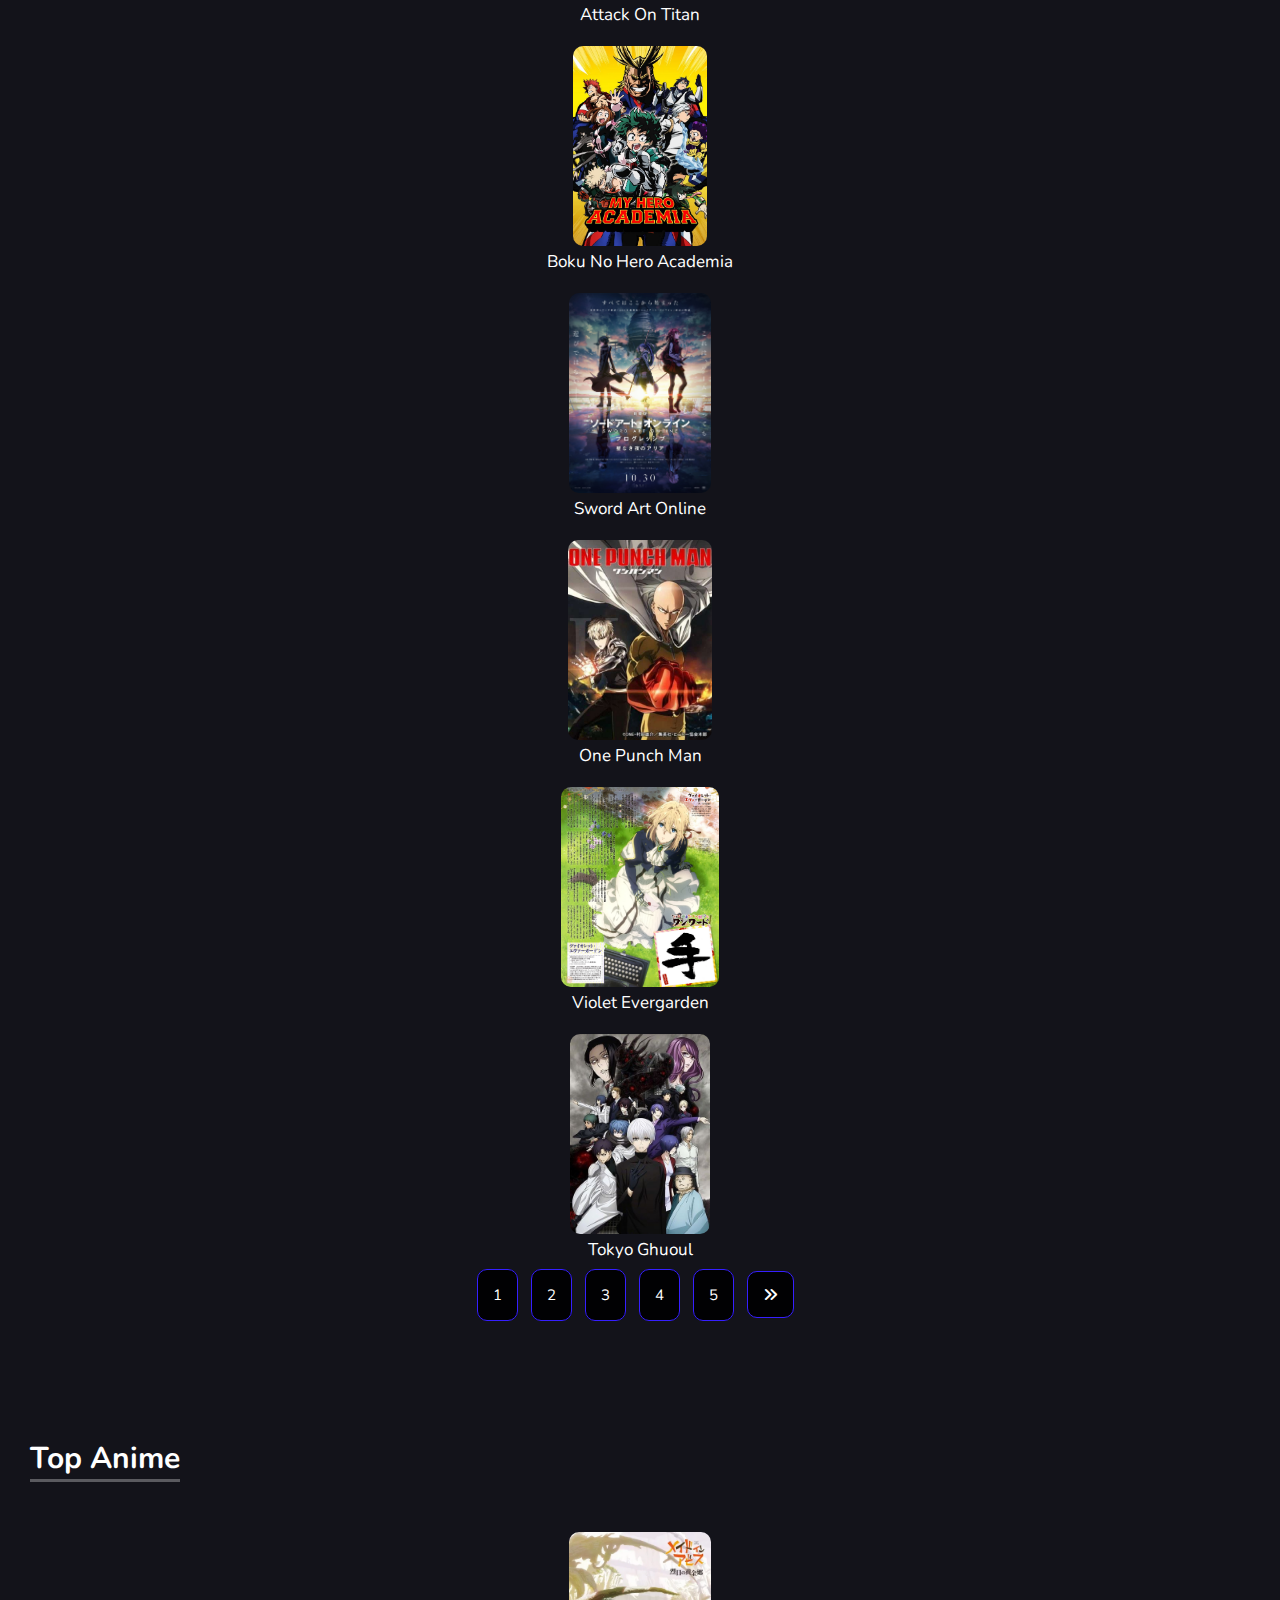
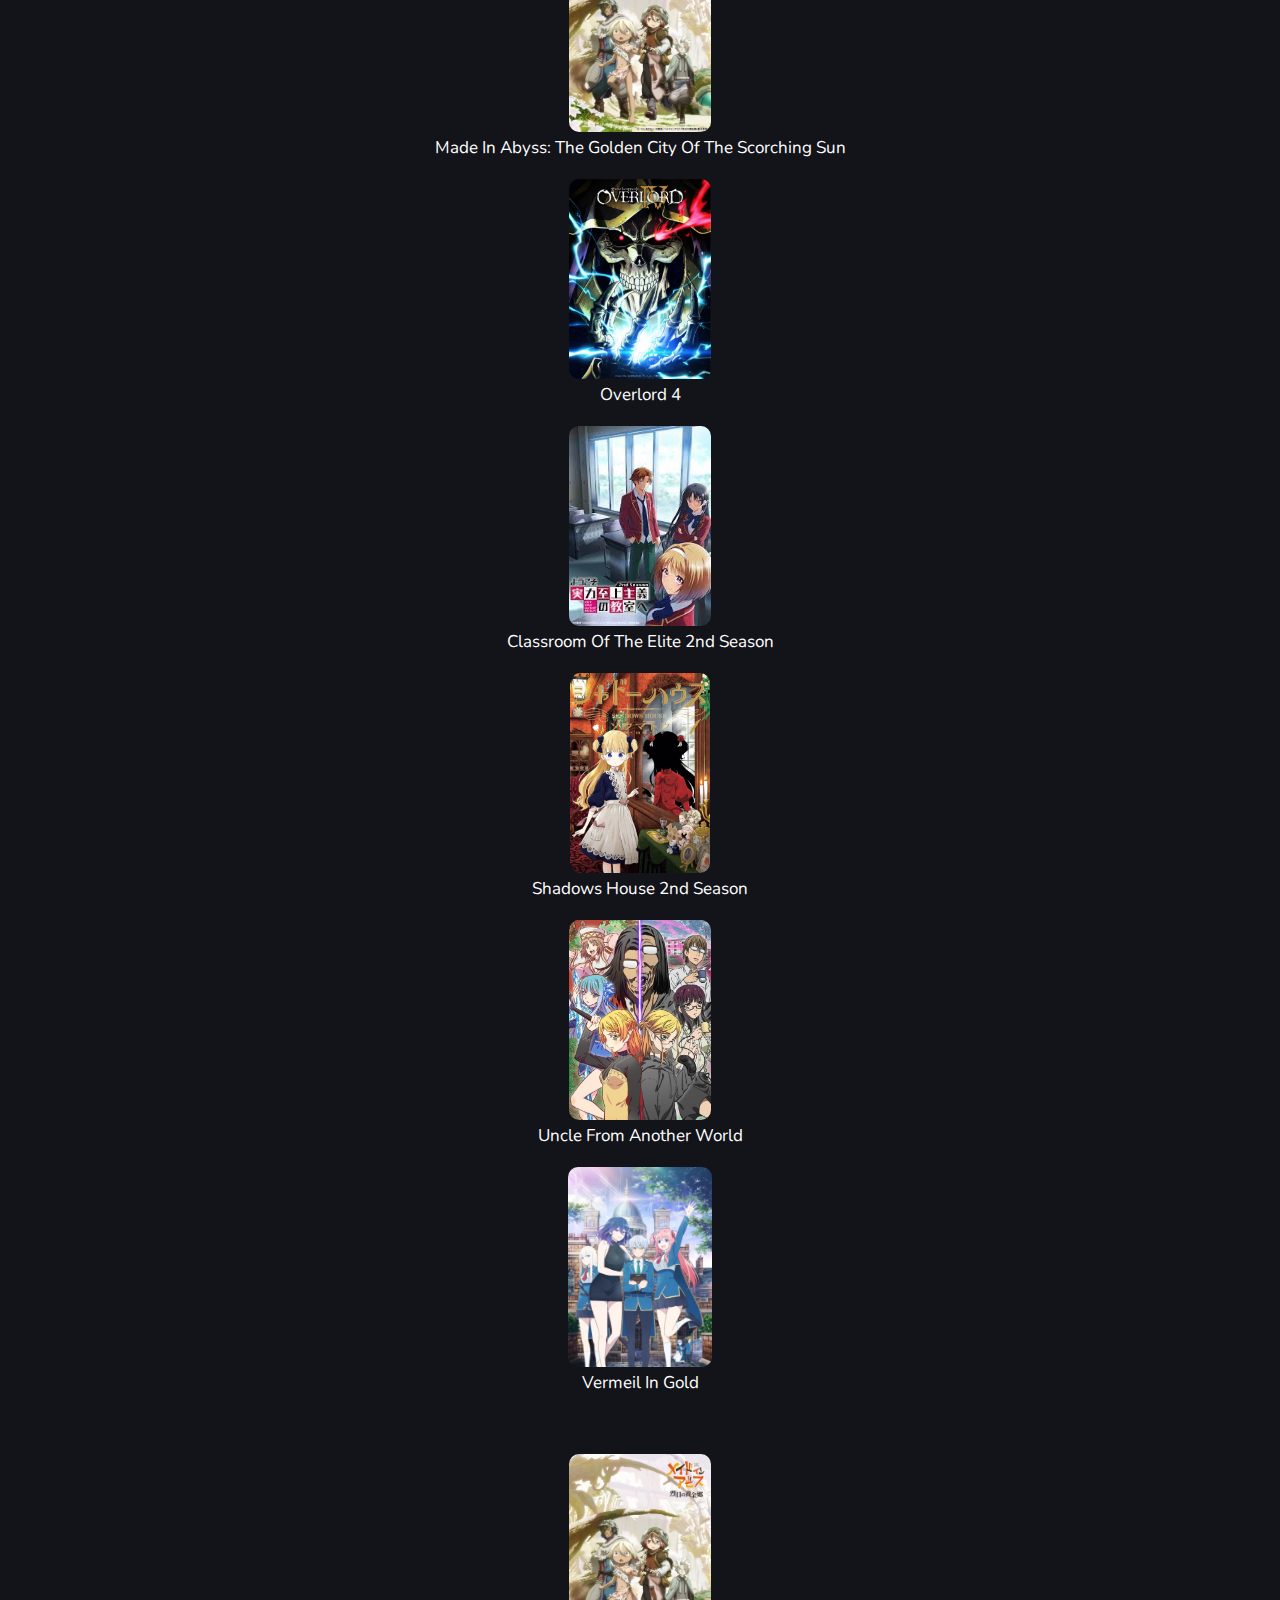
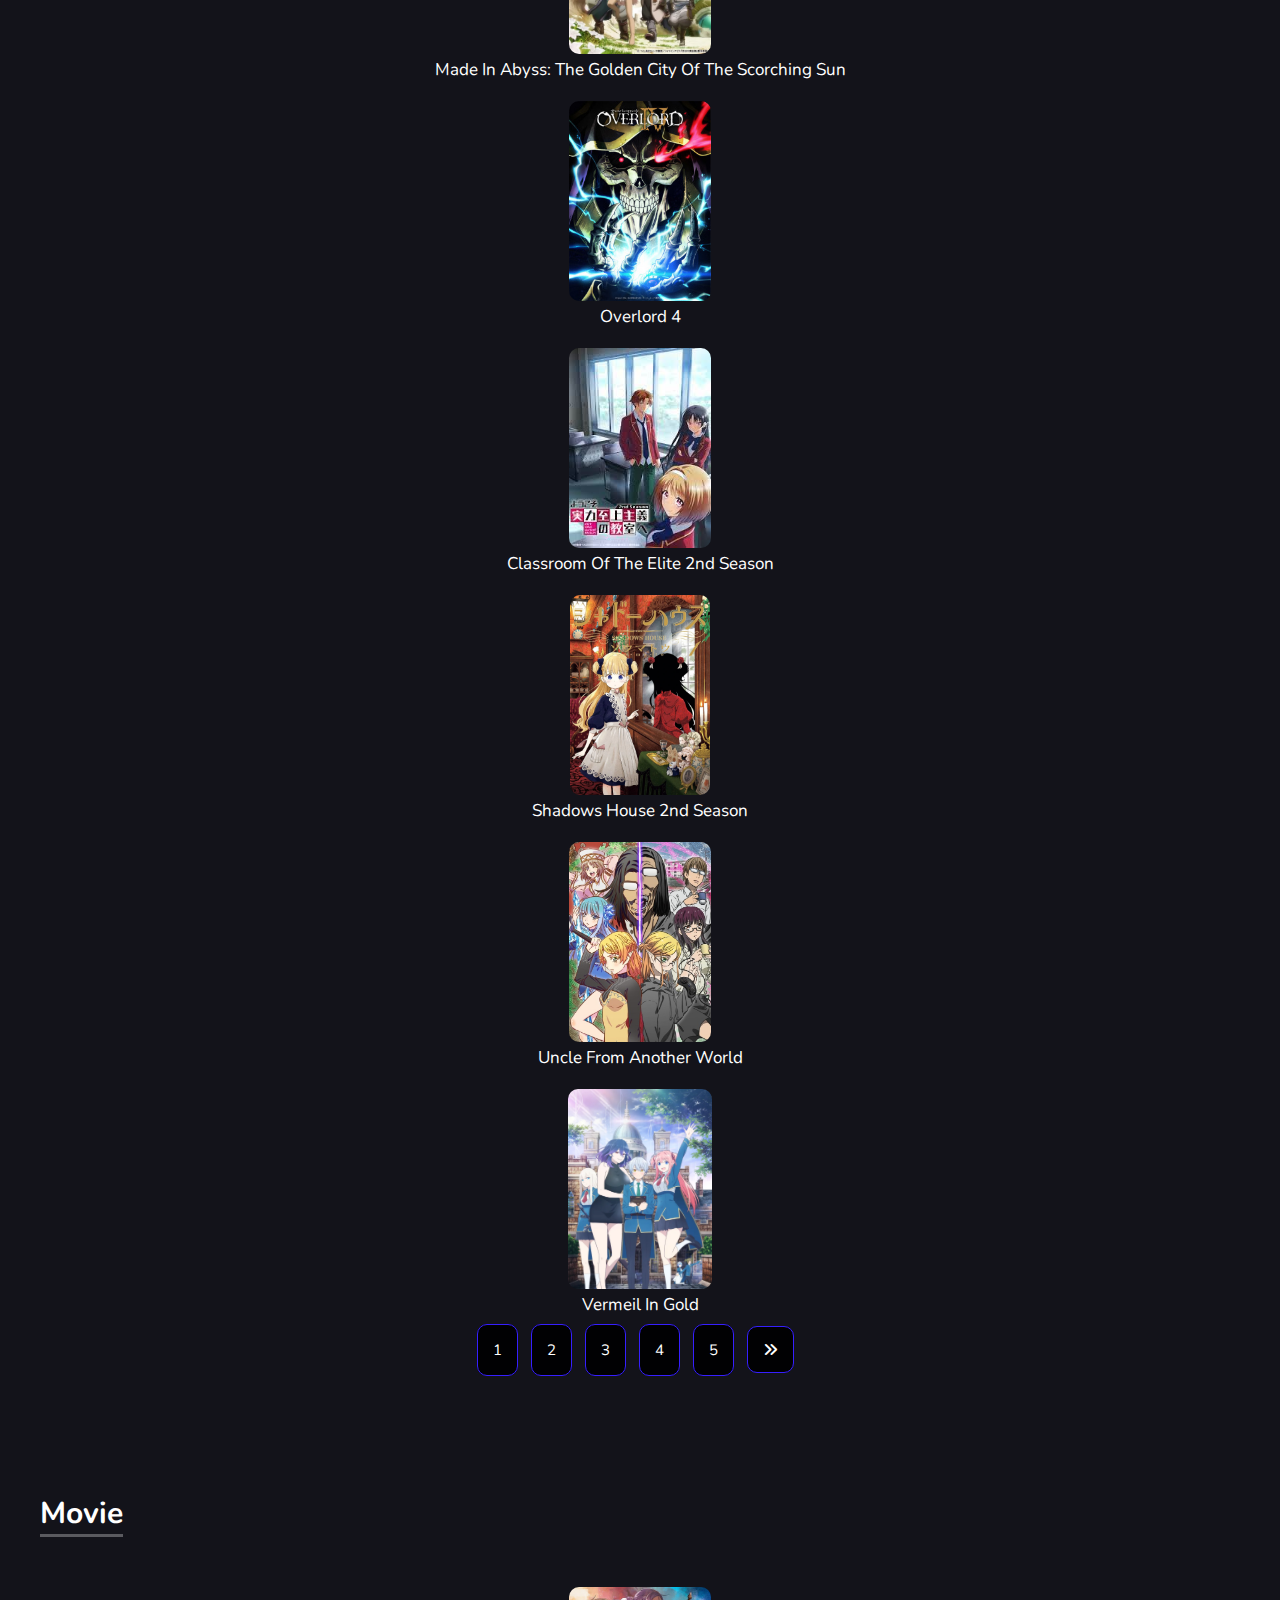
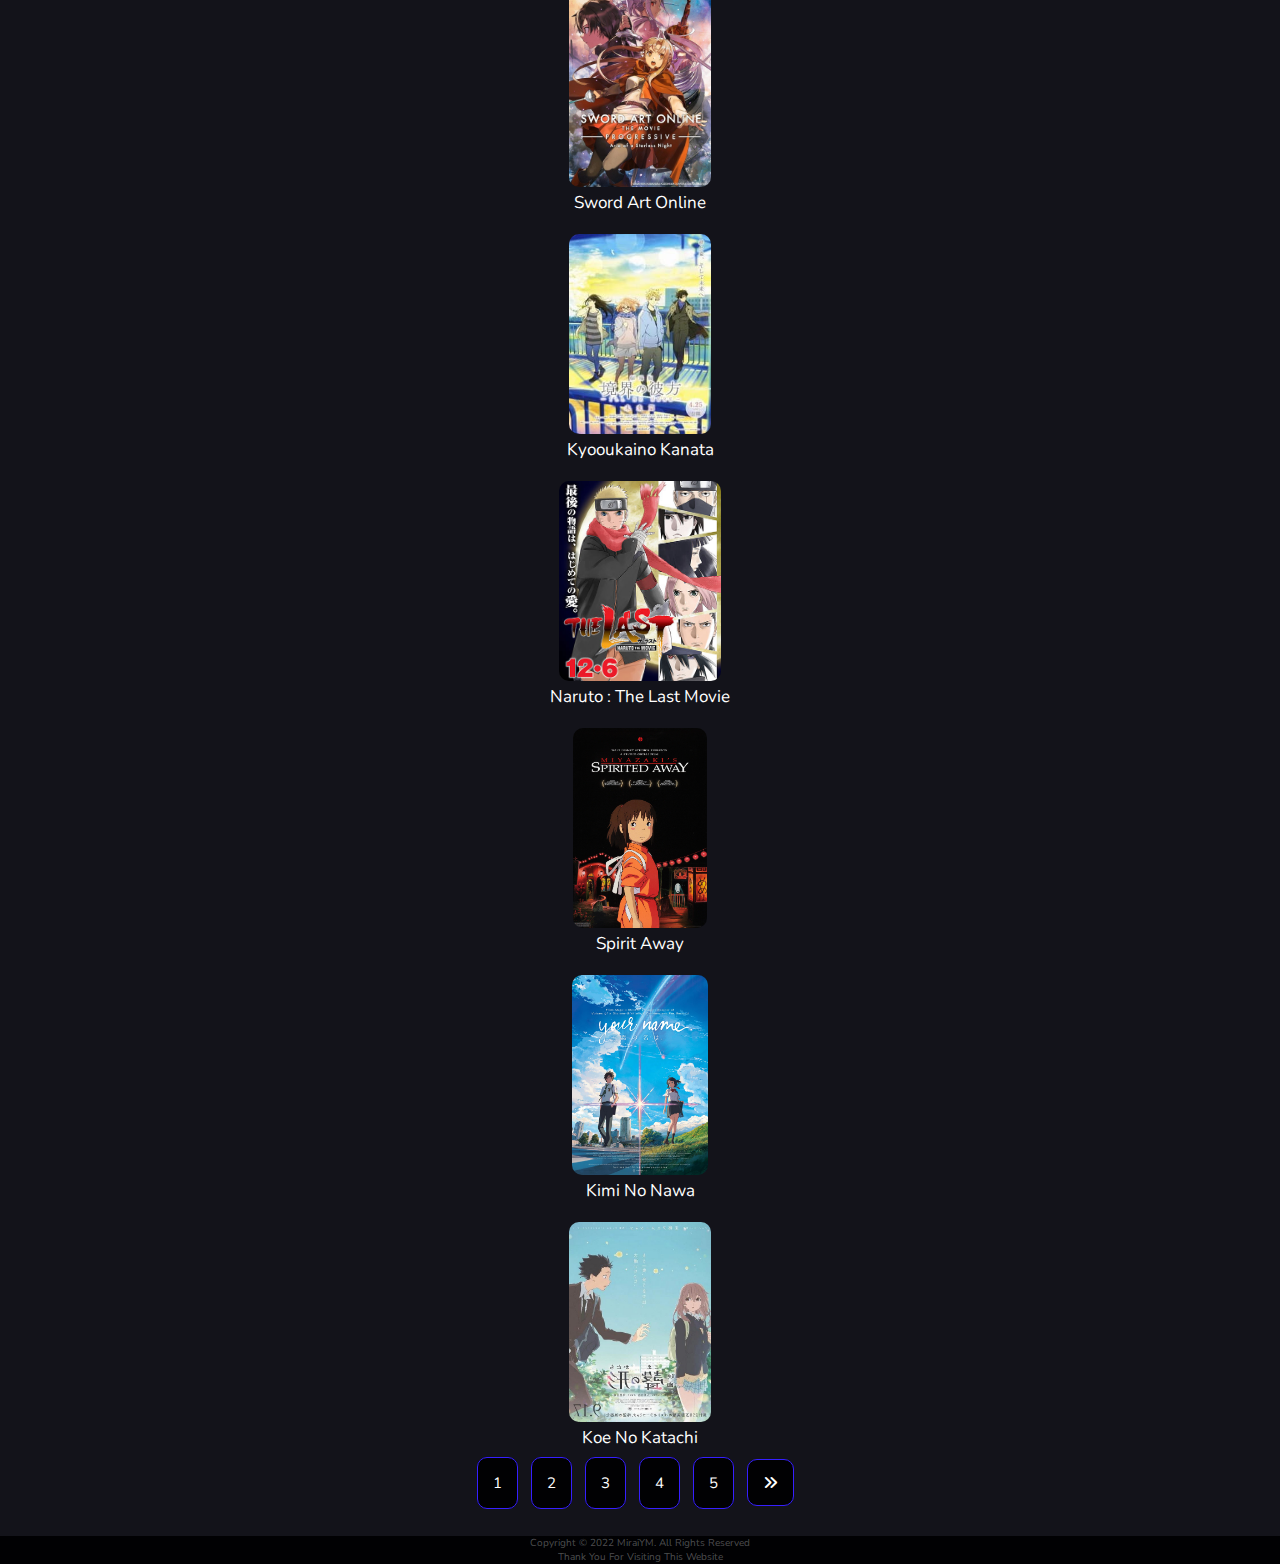
==== commit af8e37d9: "ganti yg salah" ====
--- a/index.html
+++ b/index.html
@@ -273,23 +273,23 @@
             <div class="row">
               <div class="col d-block">
                 <img src="/img/movie1.jpg" alt="" />
-                <p>Attack on titan</p>
+                <p>sword art online</p>
               </div>
               <div class="col d-block">
                 <img src="/img/movie2.jpg" alt="" />
-                <p>Boku no hero academia</p>
+                <p>Kyooukaino kanata</p>
               </div>
               <div class="col d-block">
                 <img src="/img/movie3.jpg" alt="" />
-                <p>Sword art online</p>
+                <p>Naruto : The last movie</p>
               </div>
               <div class="col d-block">
                 <img src="/img/movie4.jpg" alt="" />
-                <p>one punch man</p>
+                <p>spirit away</p>
               </div>
               <div class="col d-block">
                 <img src="/img/movie5.jpg" alt="" />
-                <p>violet evergarden</p>
+                <p>Kimi no nawa</p>
               </div>
               <div class="col d-block">
                 <img src="/img/movie6.jpg" alt="" />
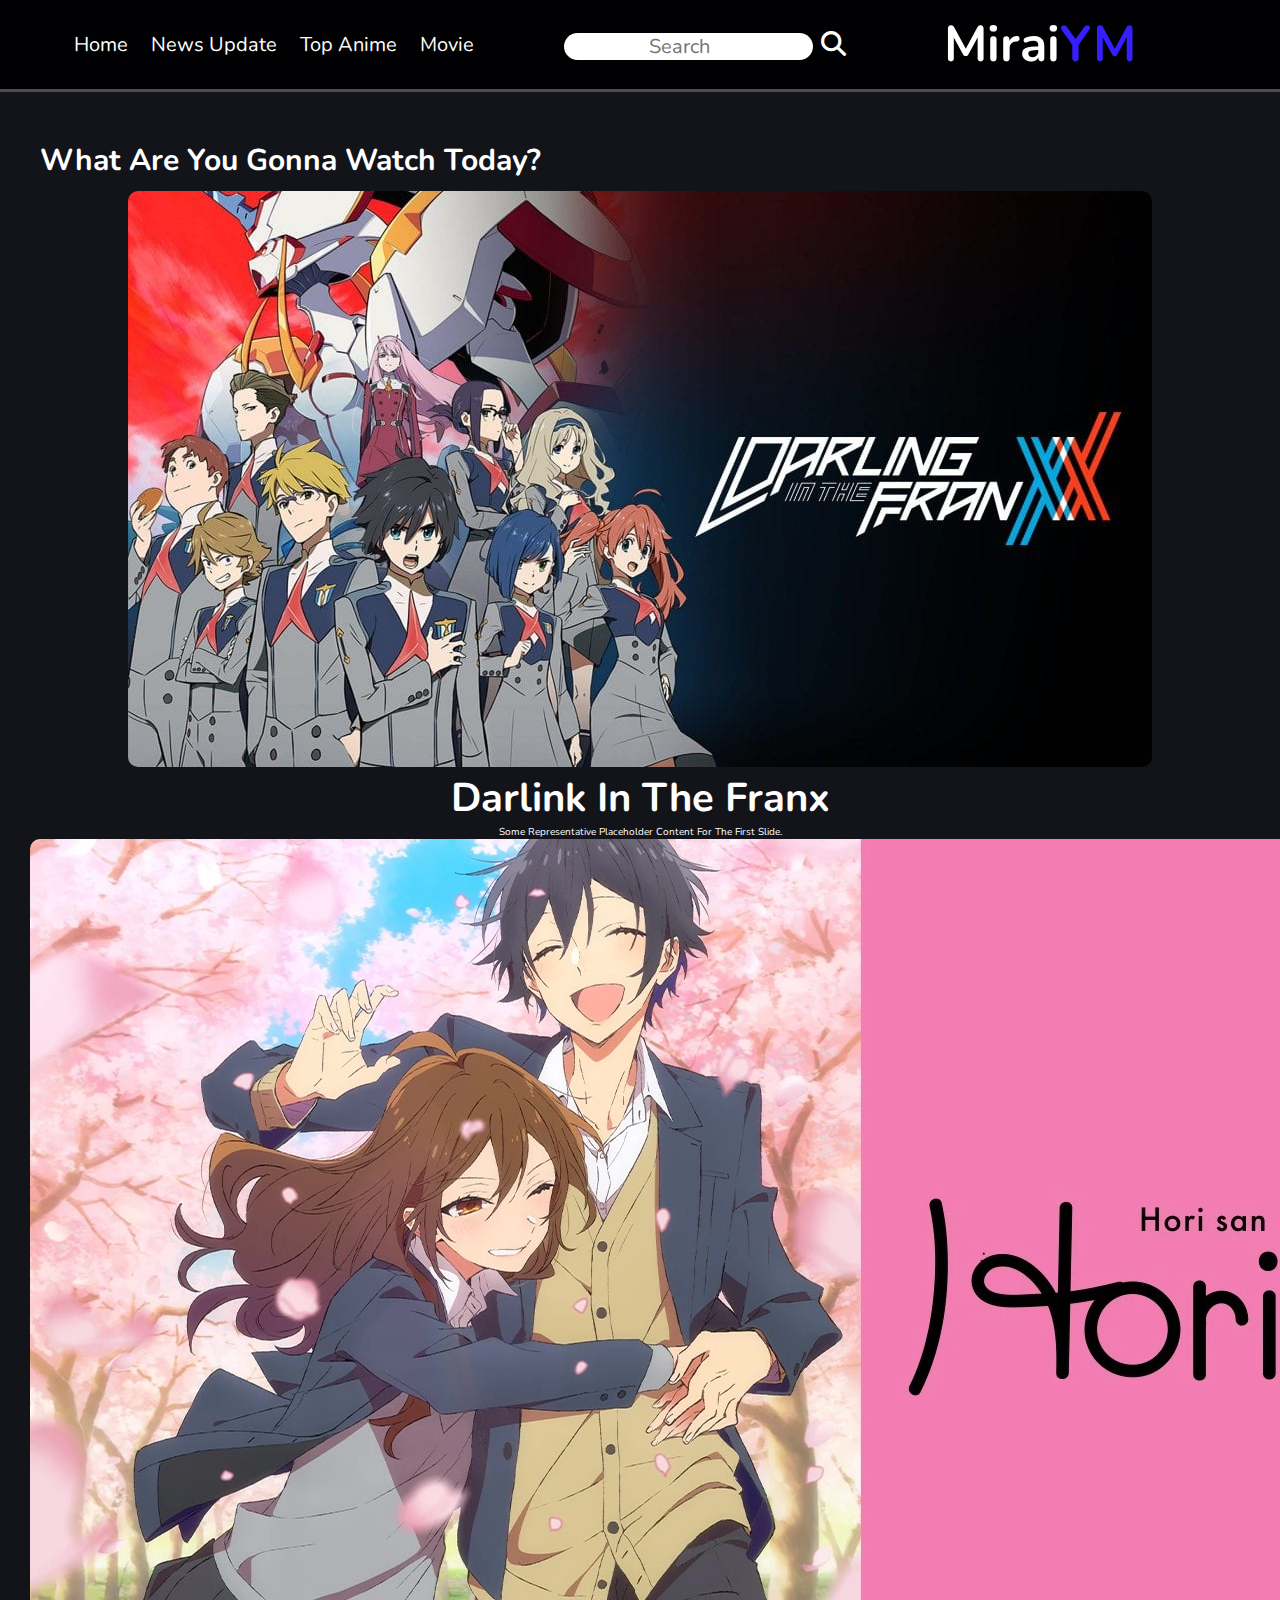
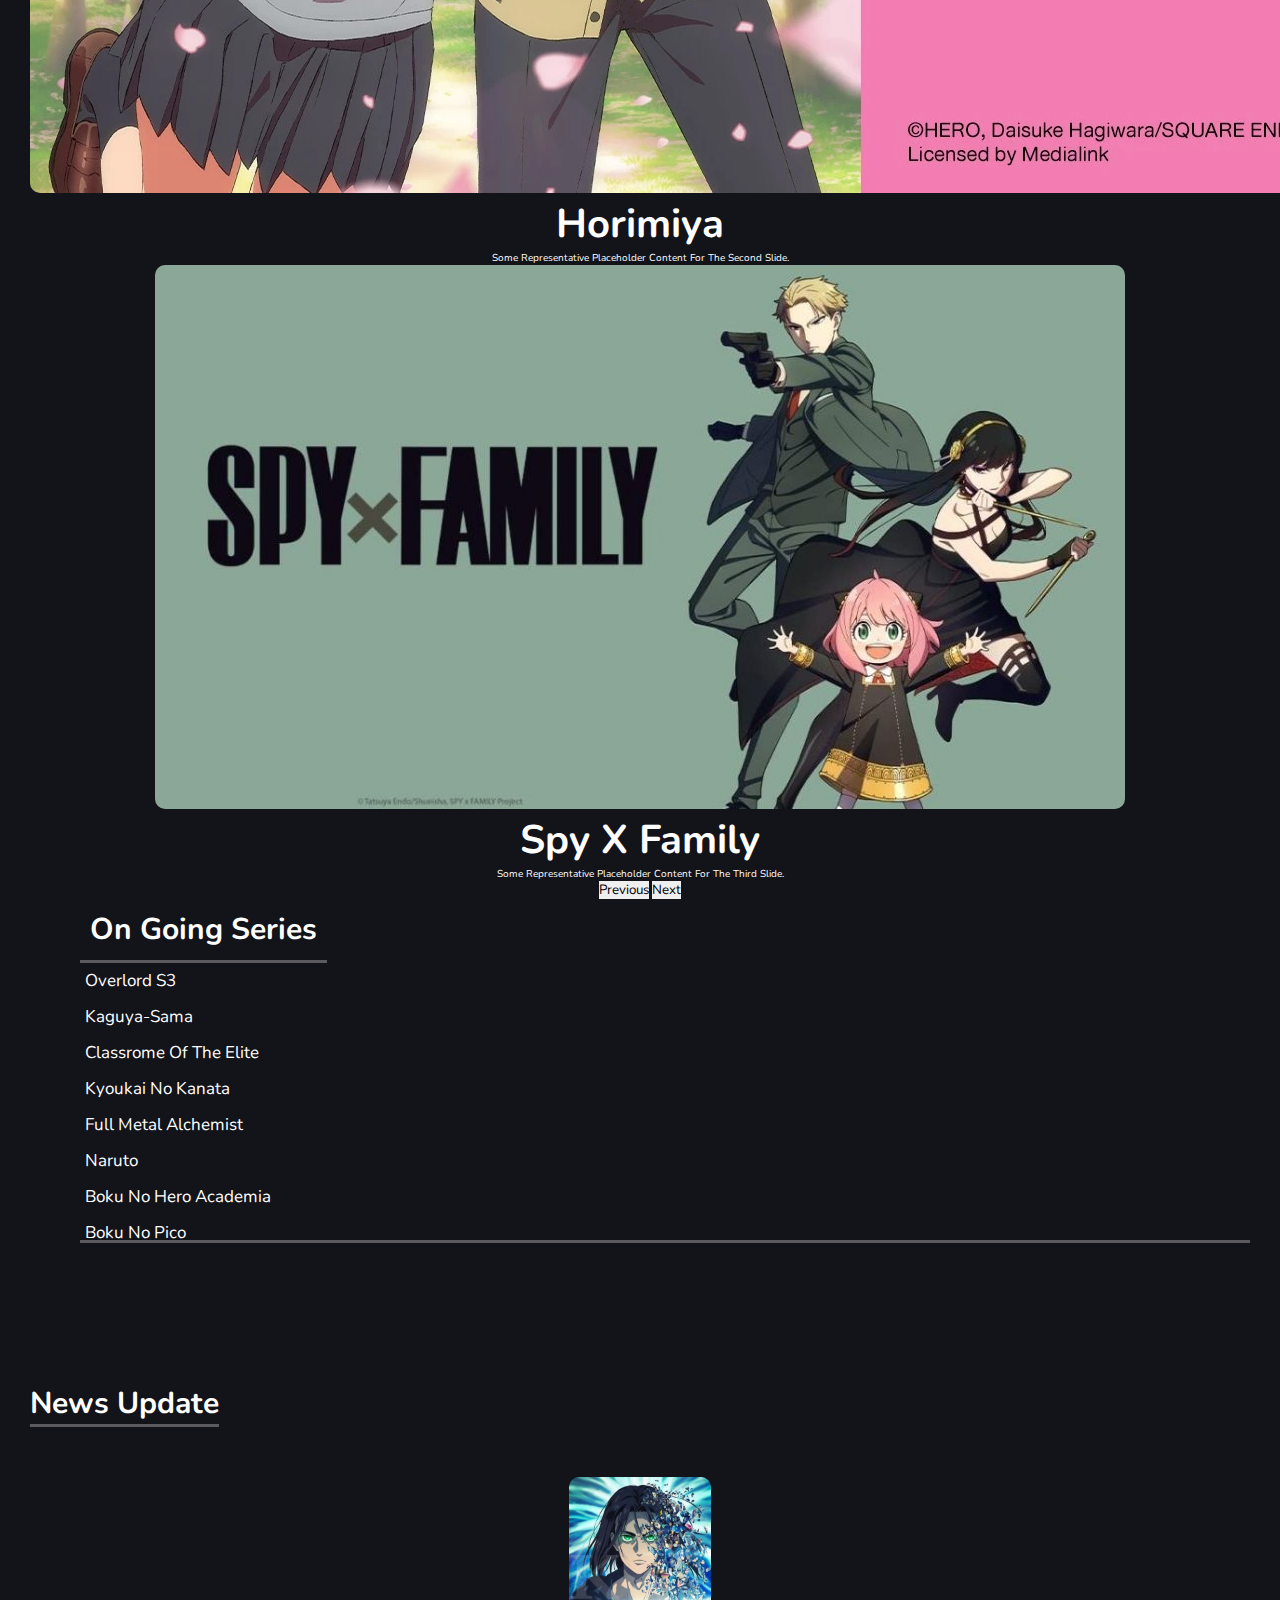
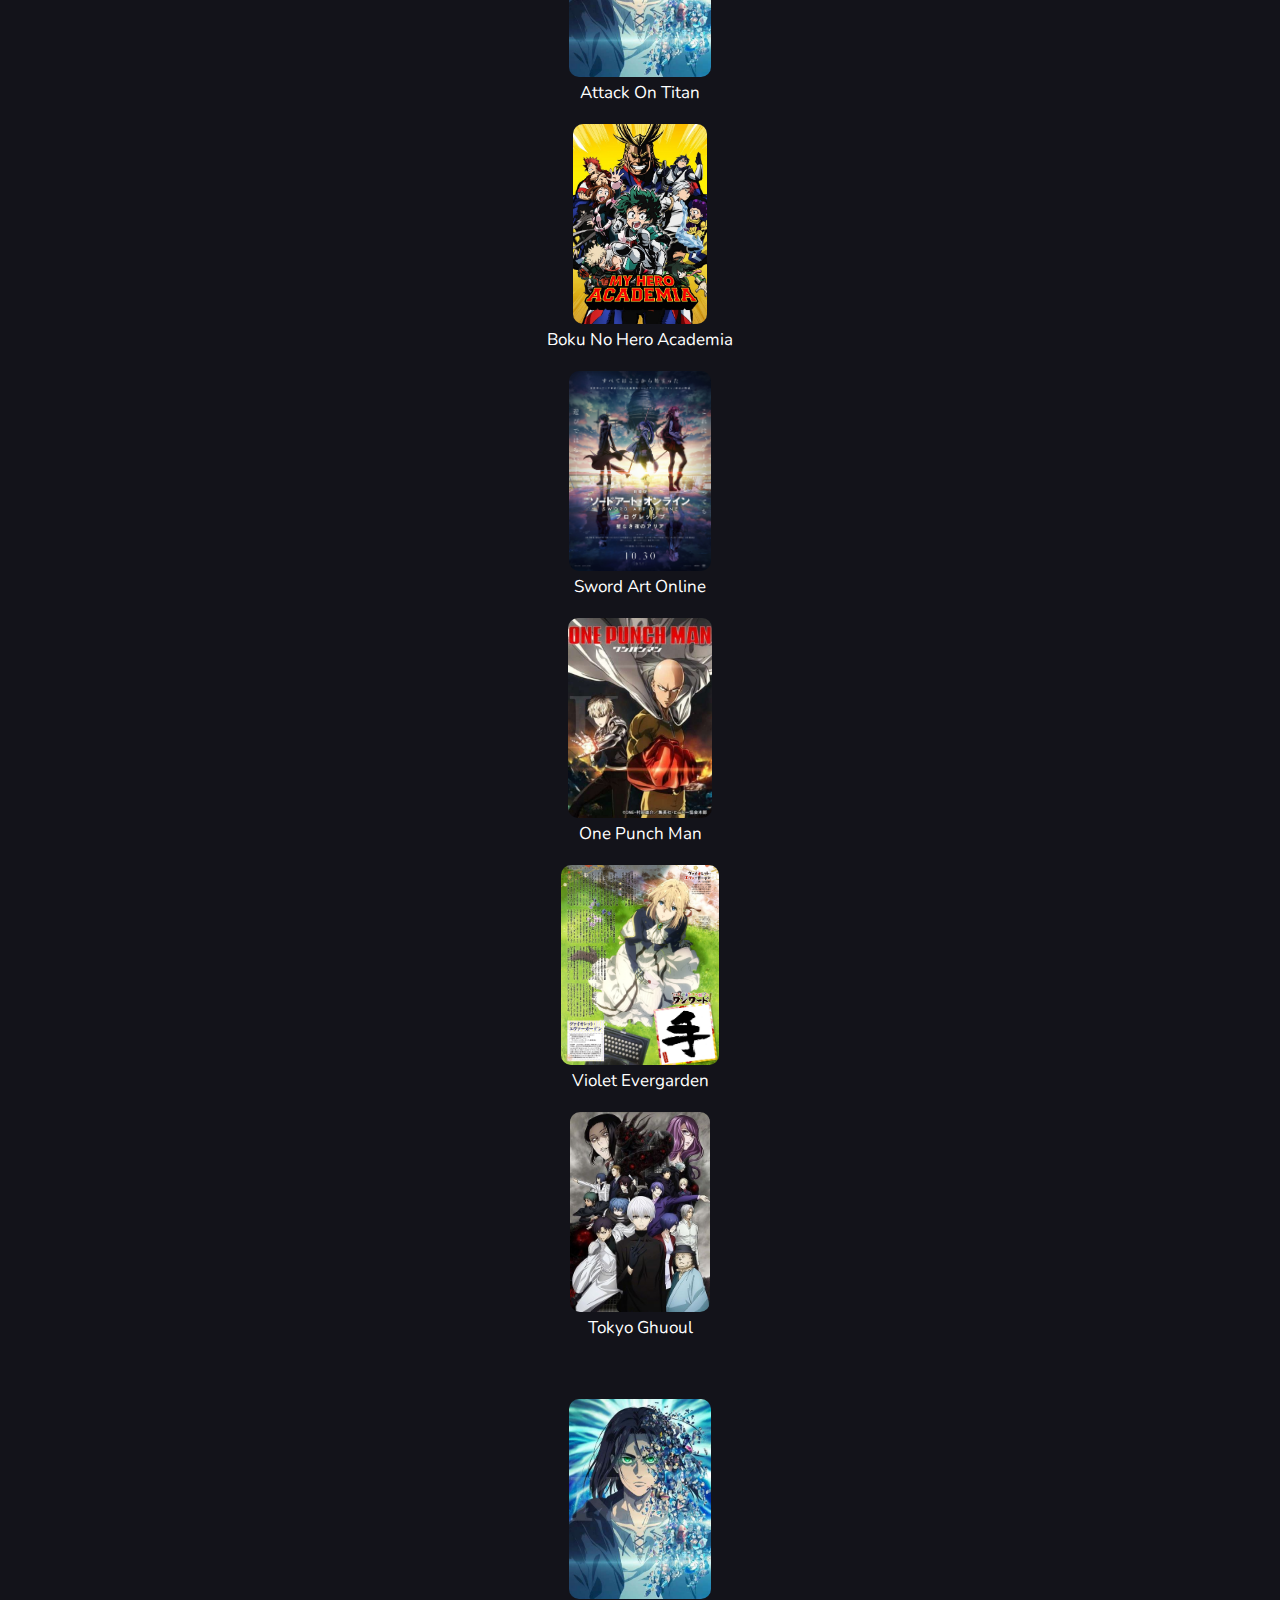
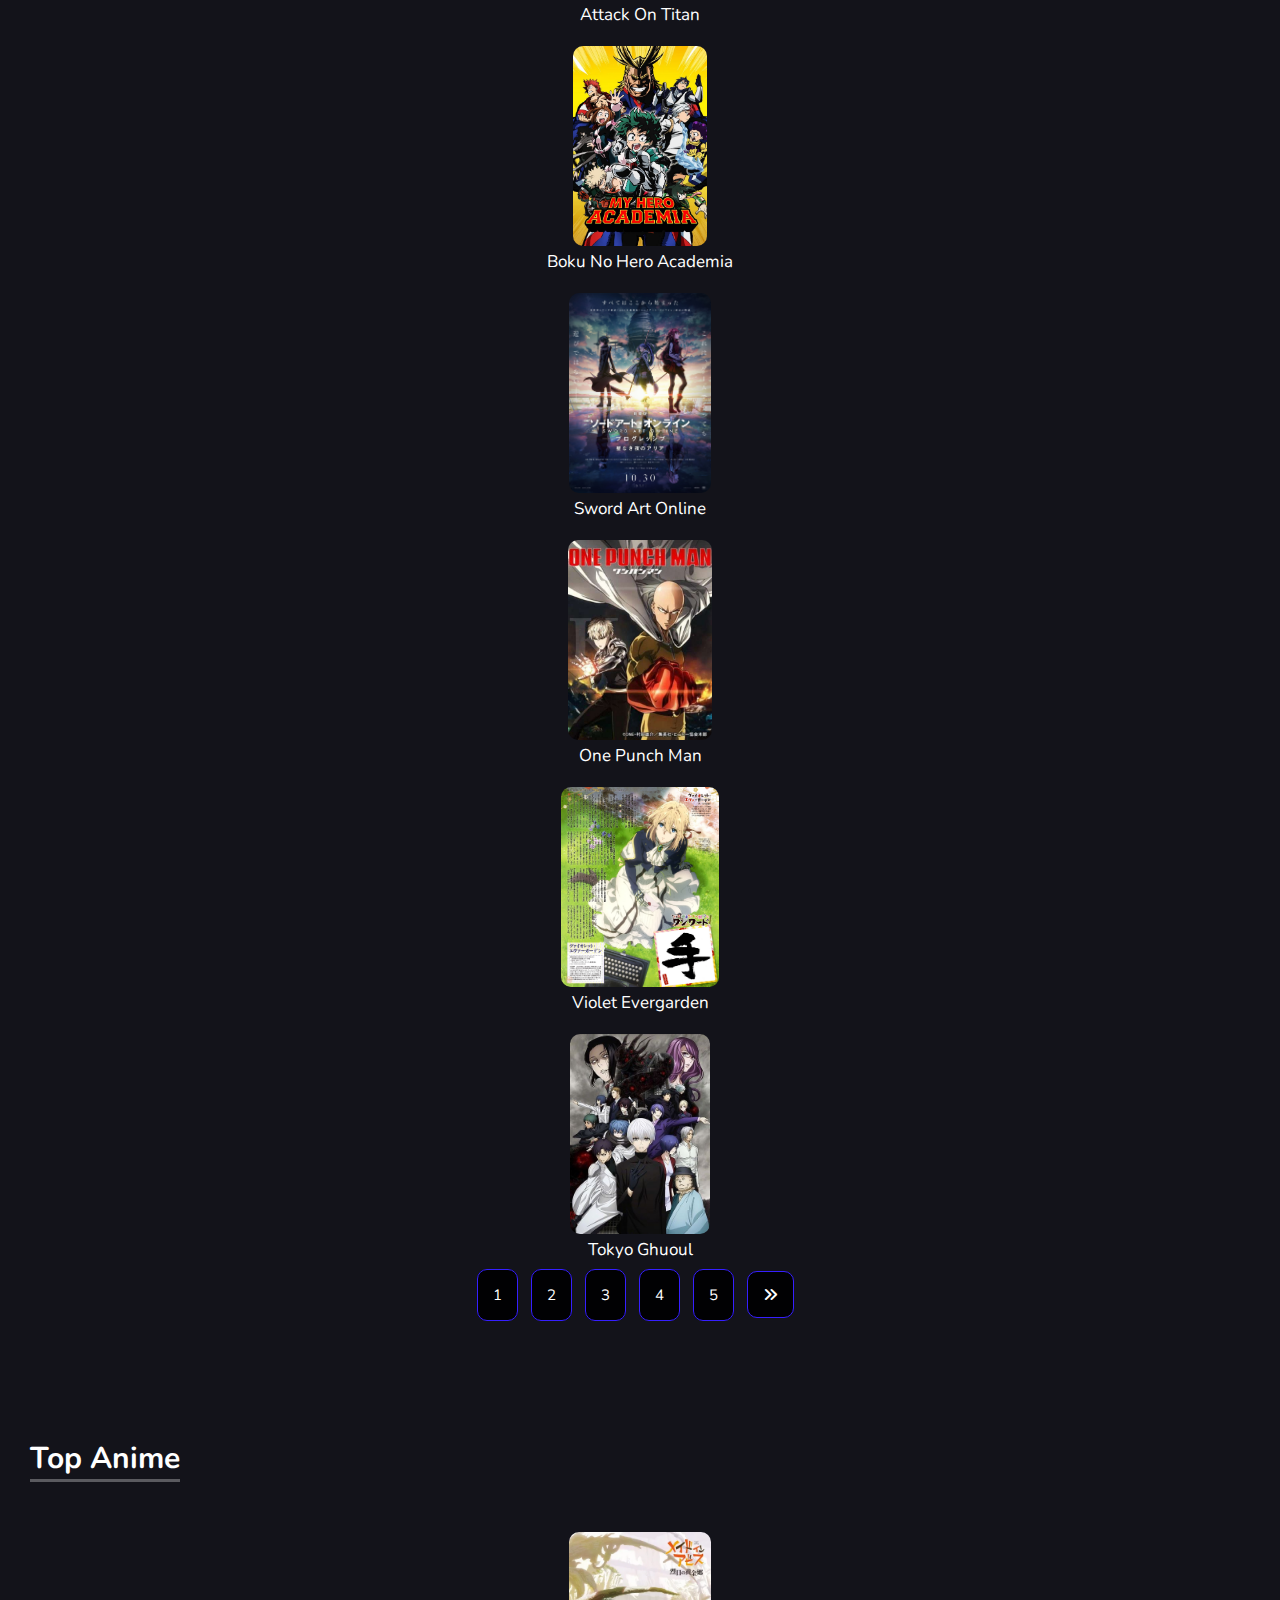
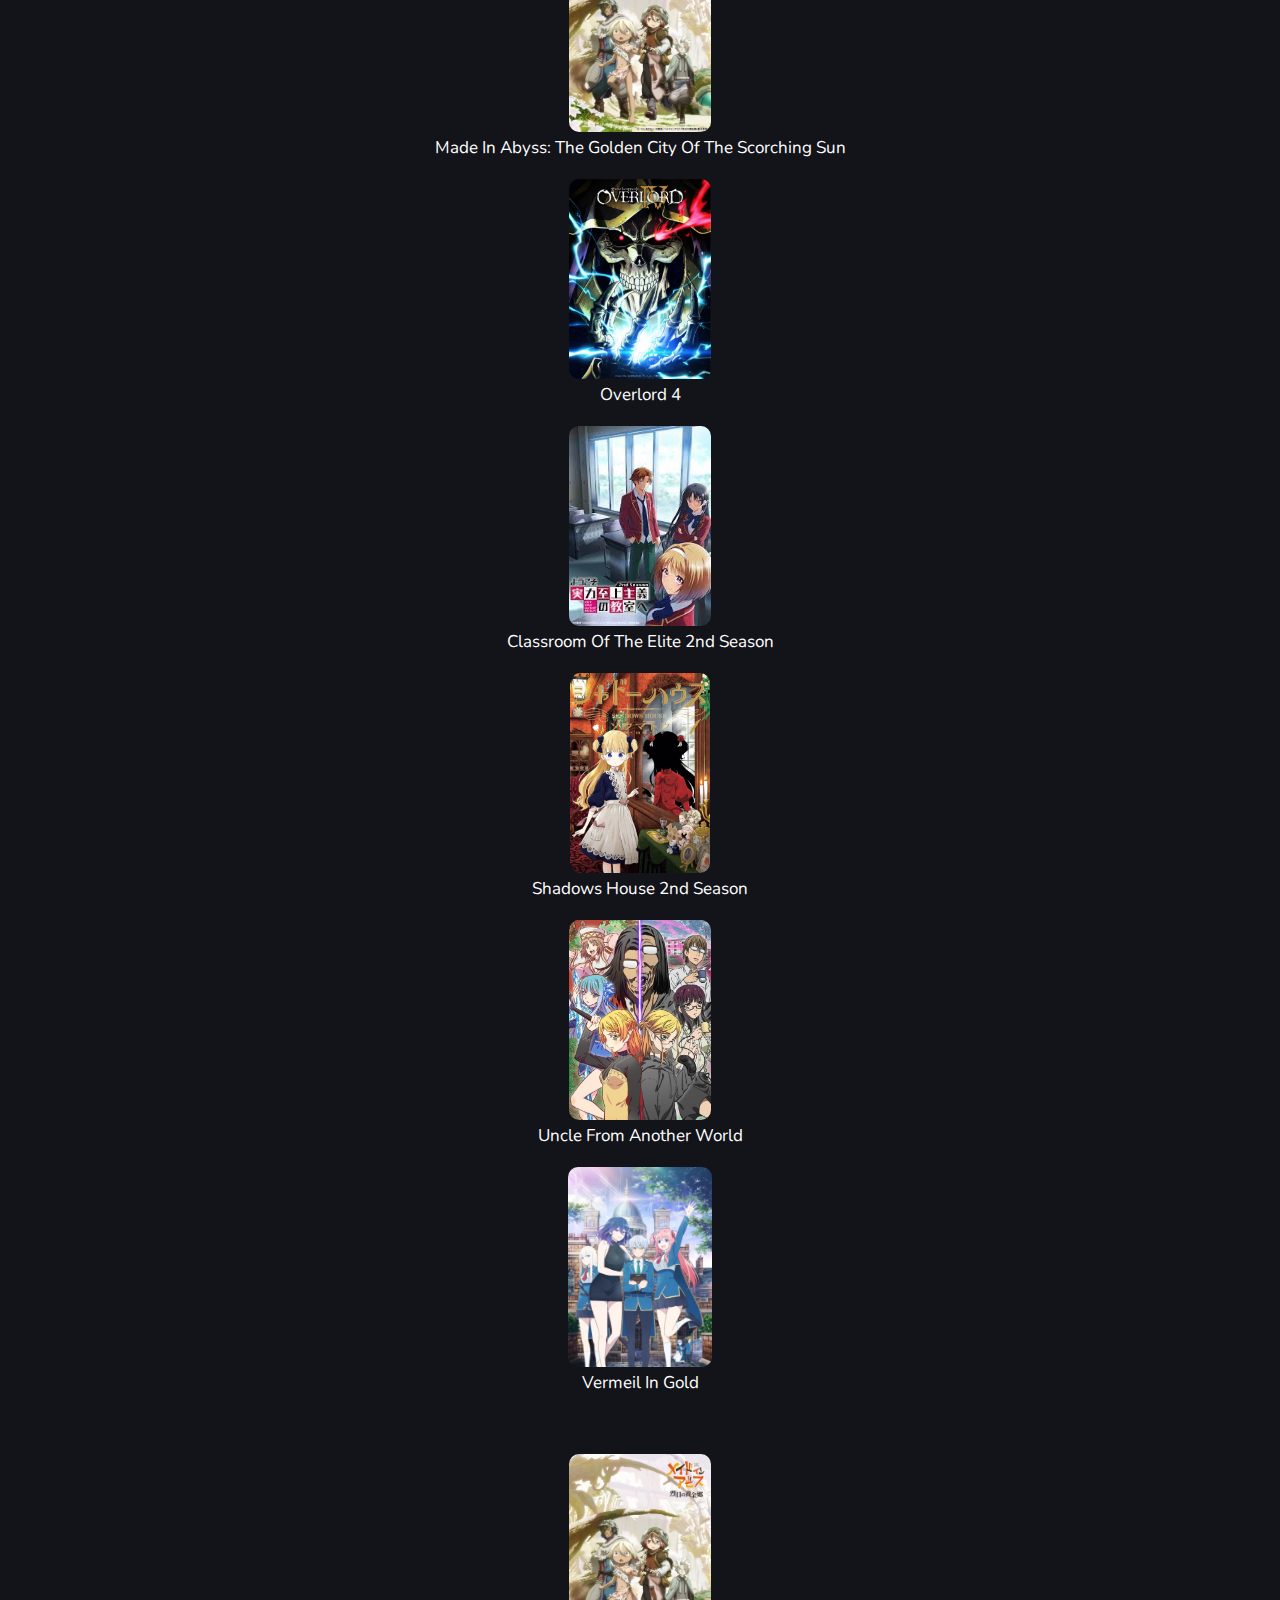
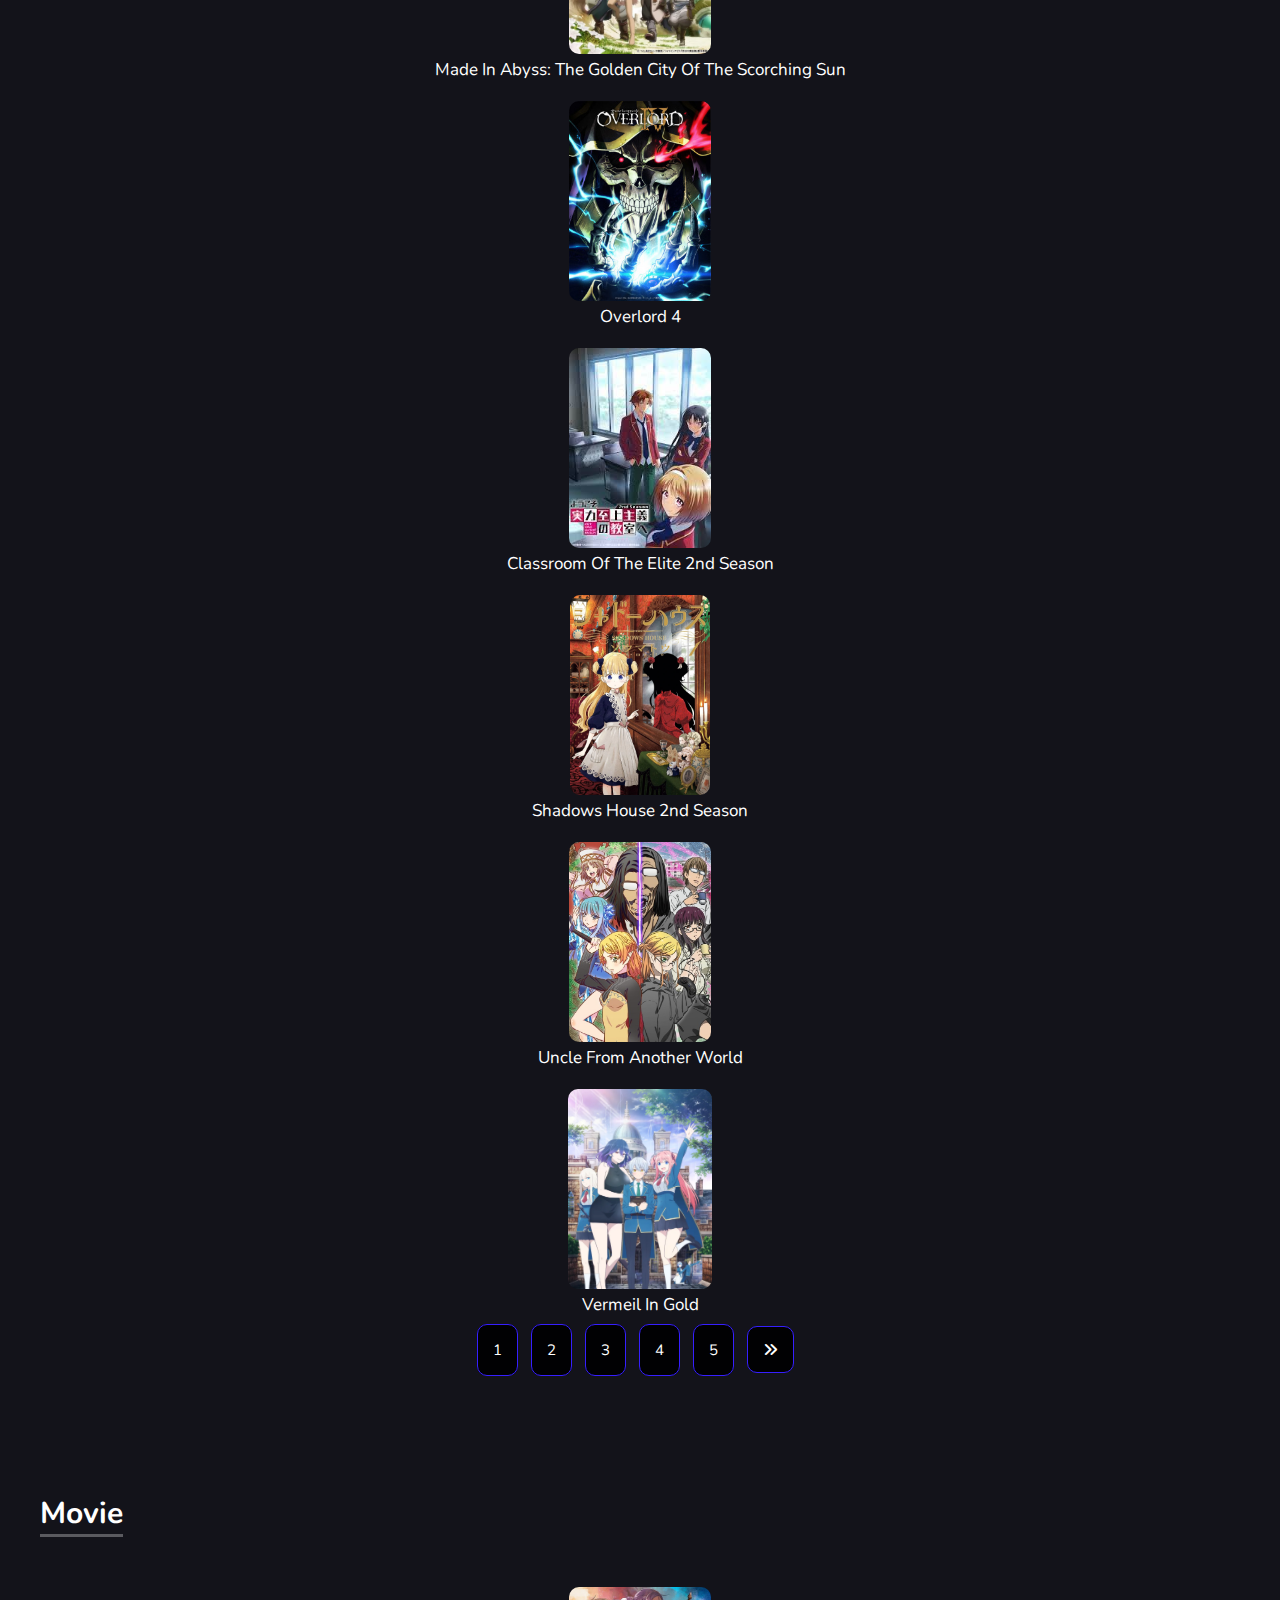
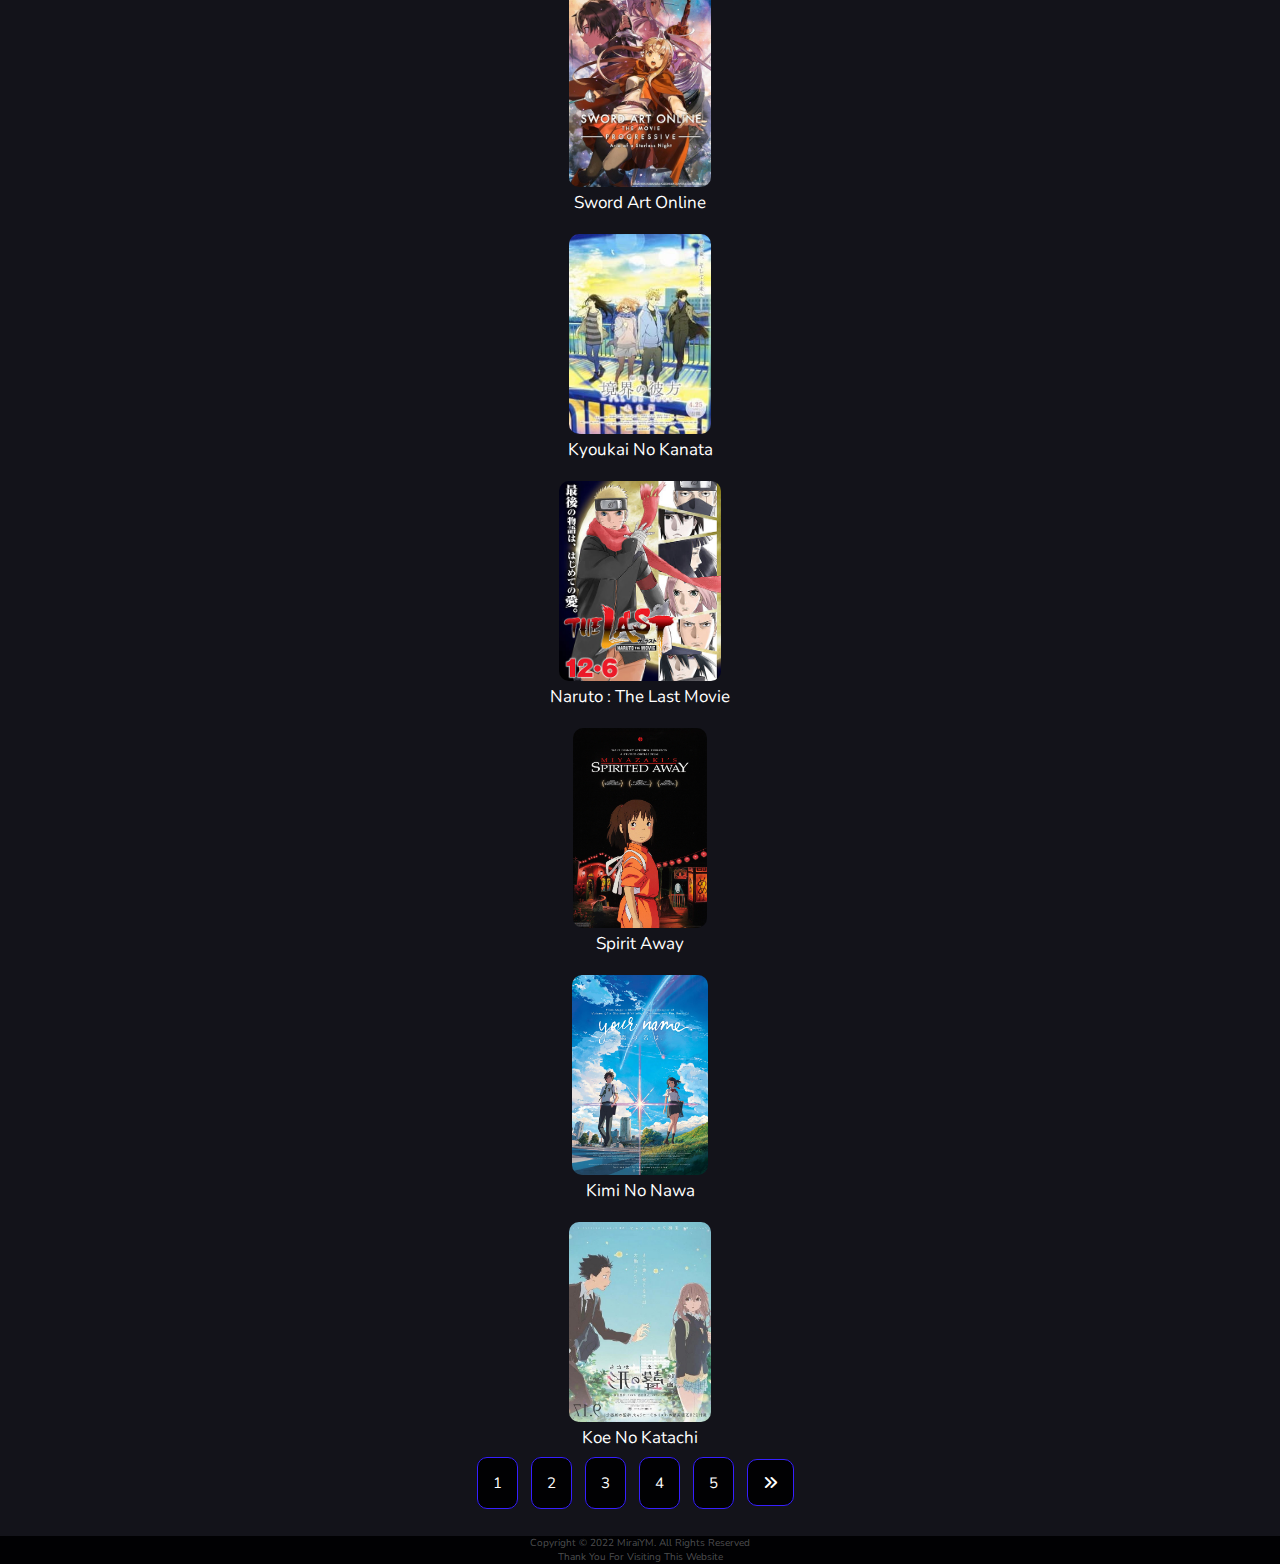
==== commit e1053358: "ganti yg salah" ====
--- a/index.html
+++ b/index.html
@@ -277,7 +277,7 @@
               </div>
               <div class="col d-block">
                 <img src="/img/movie2.jpg" alt="" />
-                <p>Kyooukaino kanata</p>
+                <p>Kyoukai no kanata</p>
               </div>
               <div class="col d-block">
                 <img src="/img/movie3.jpg" alt="" />
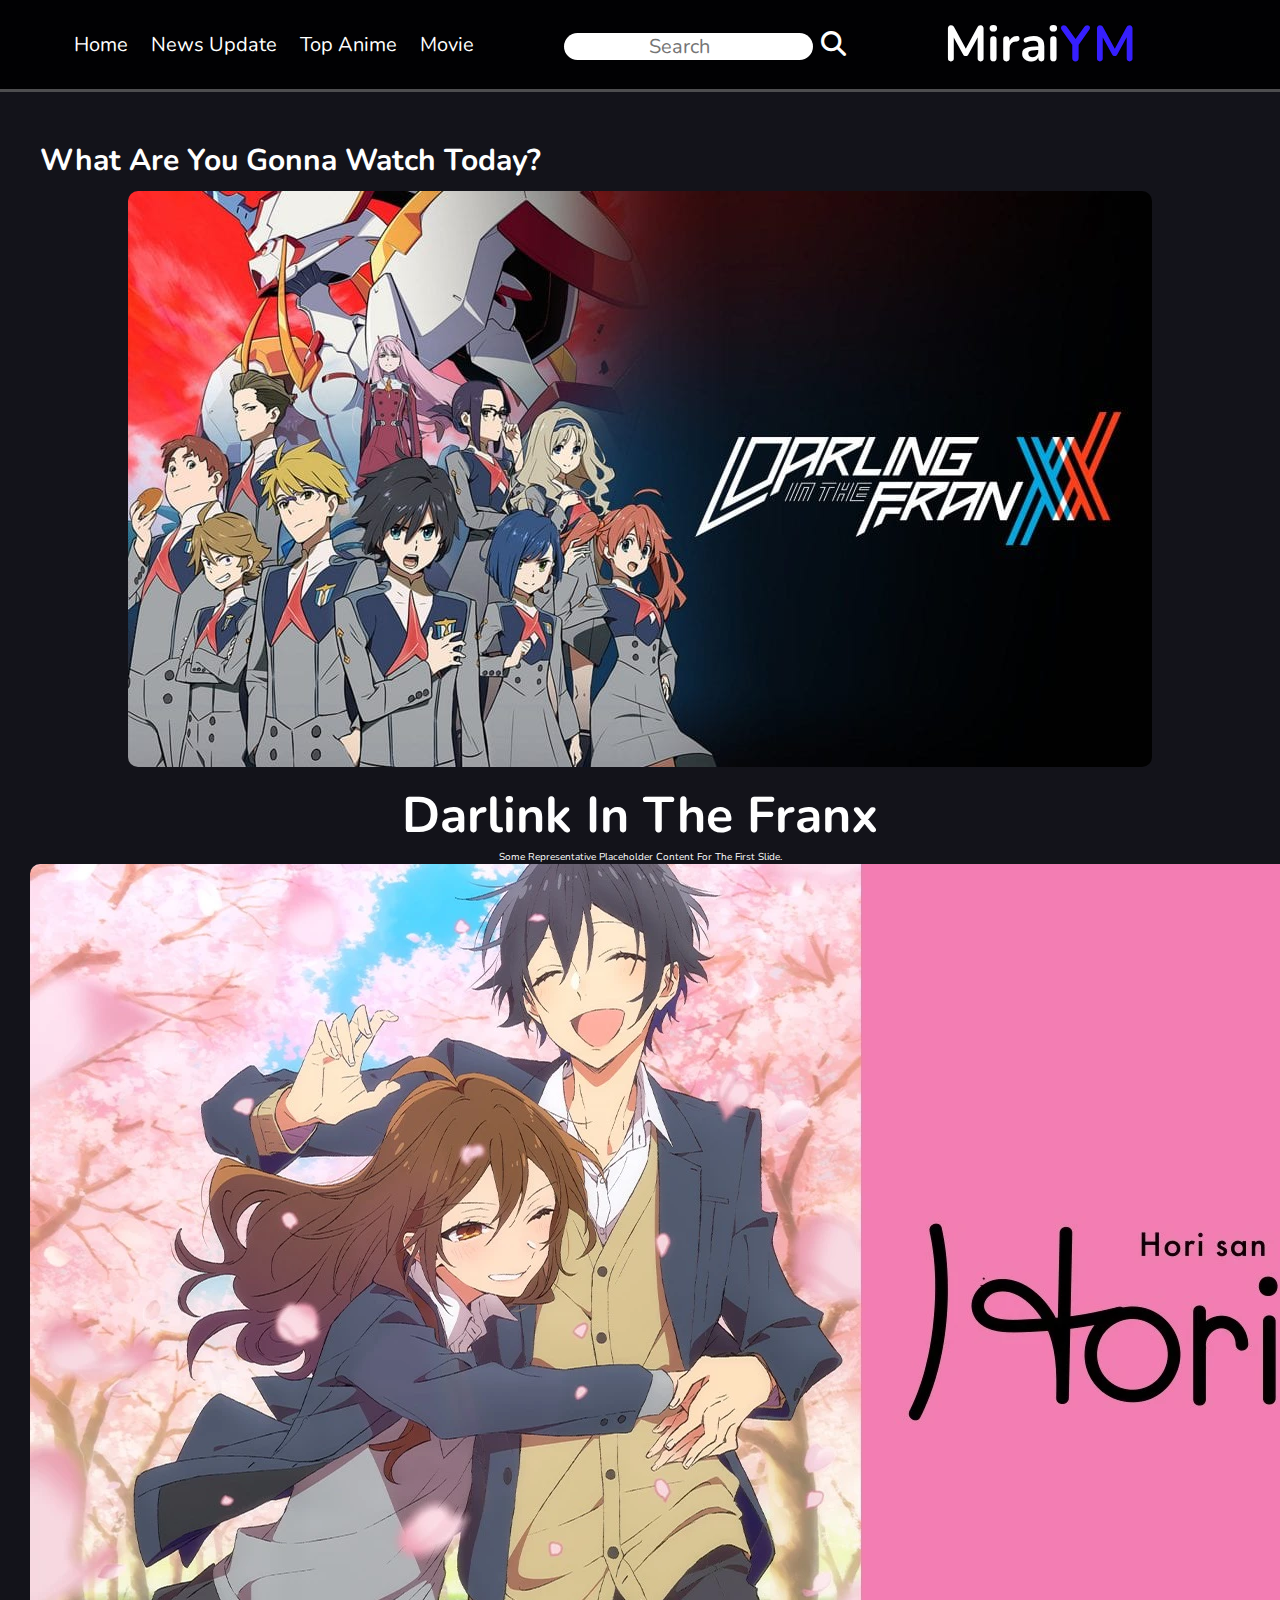
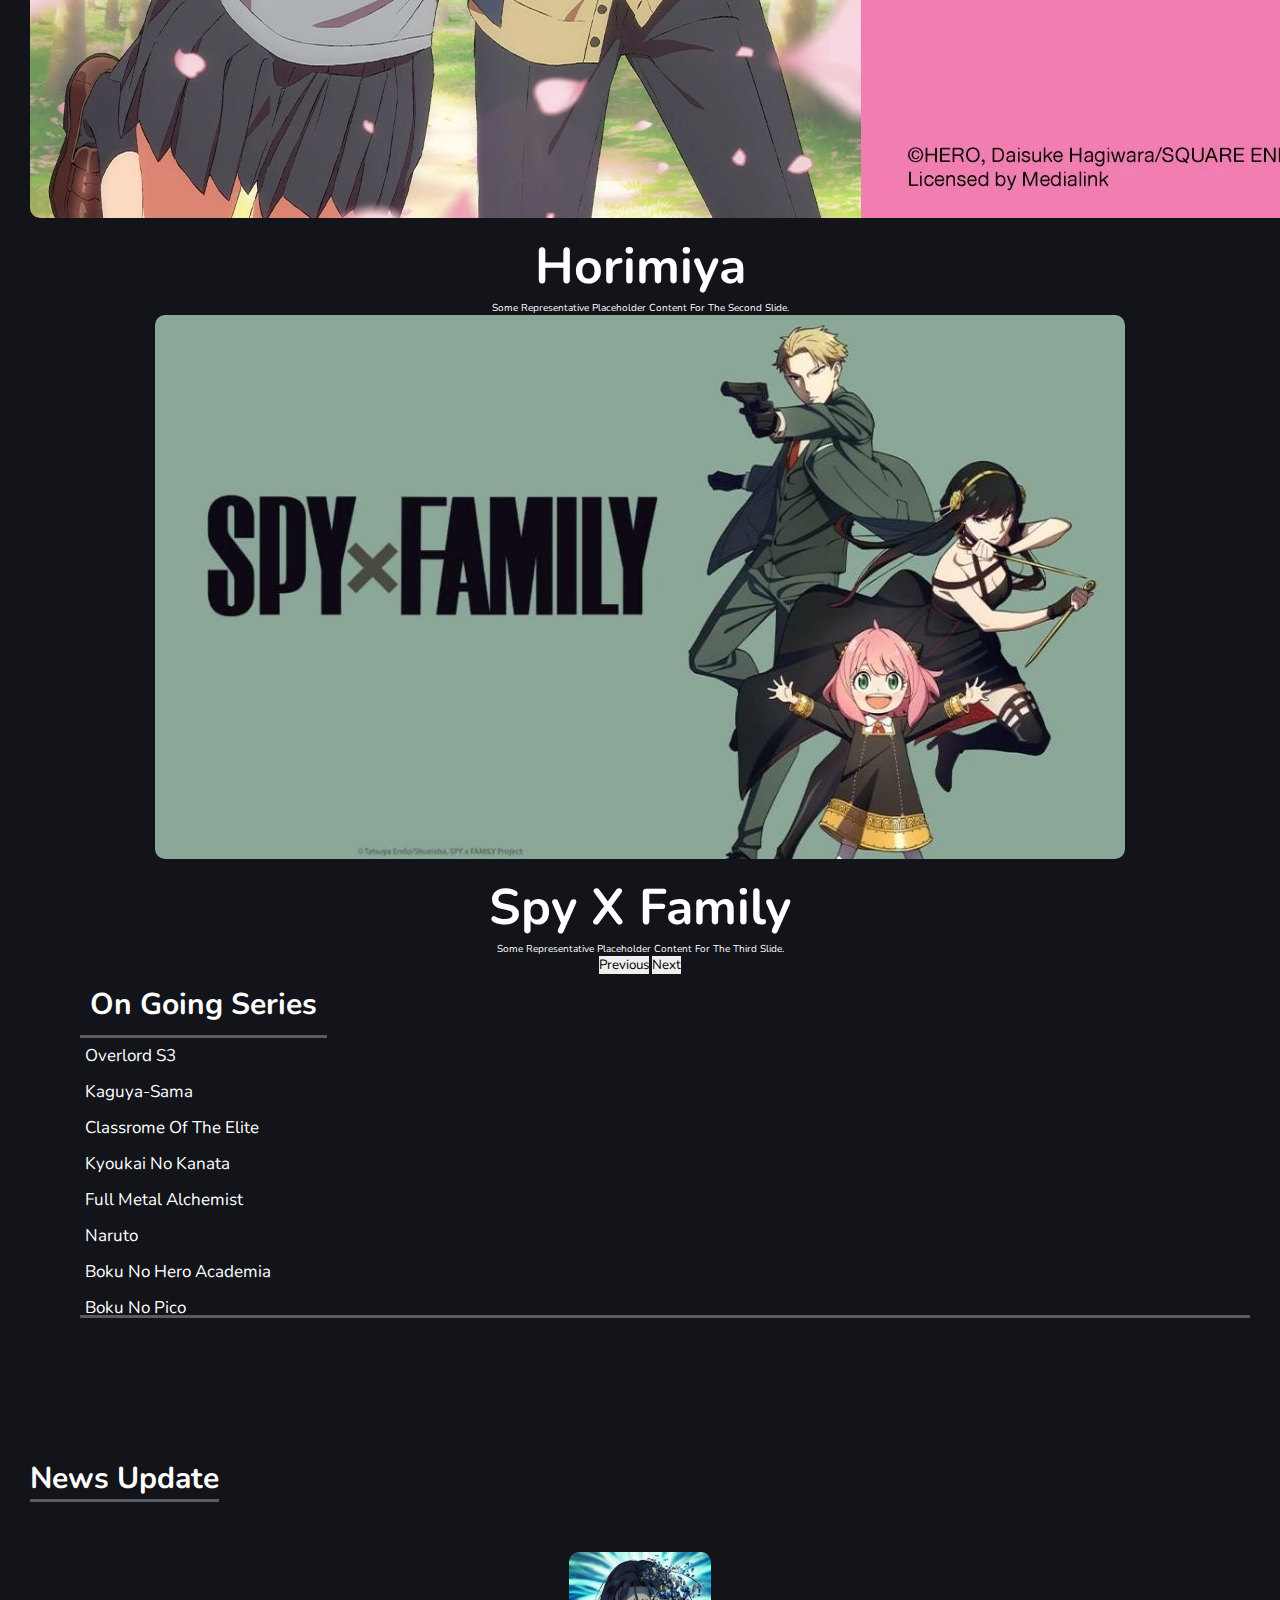
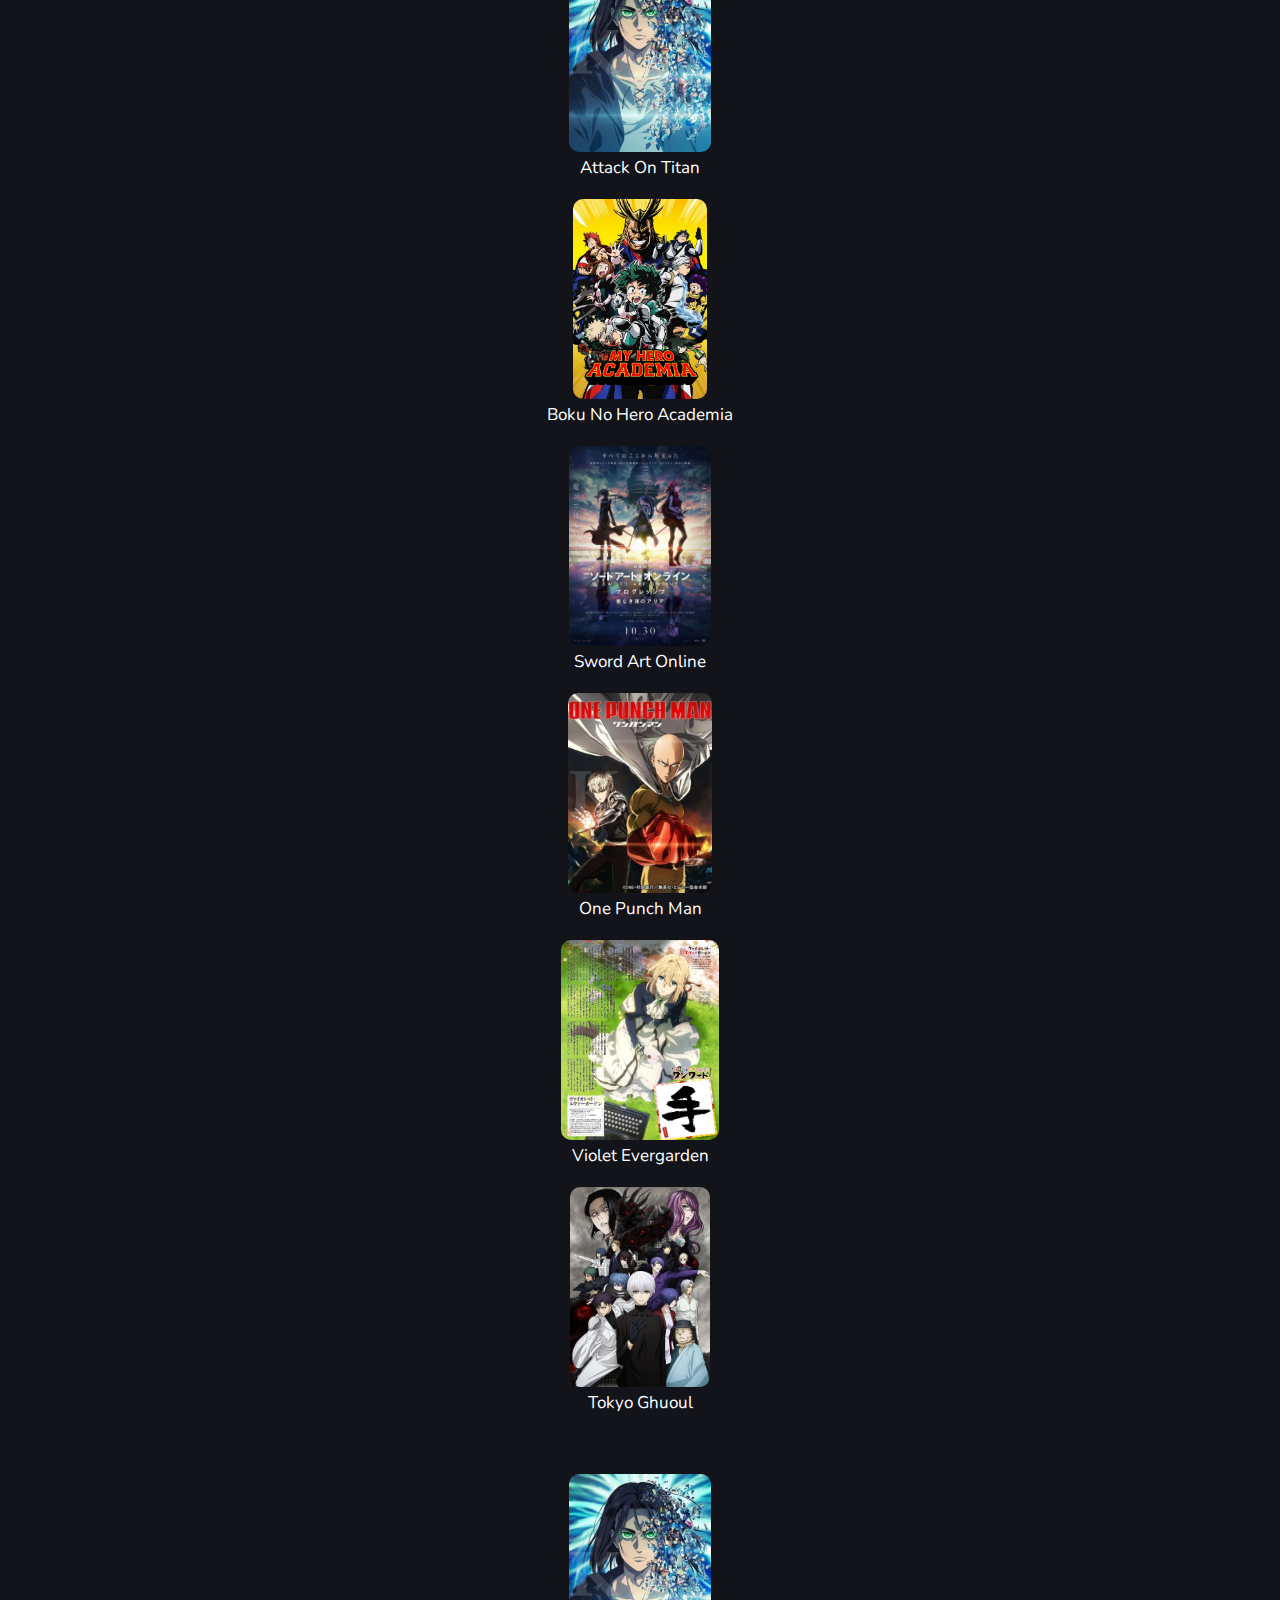
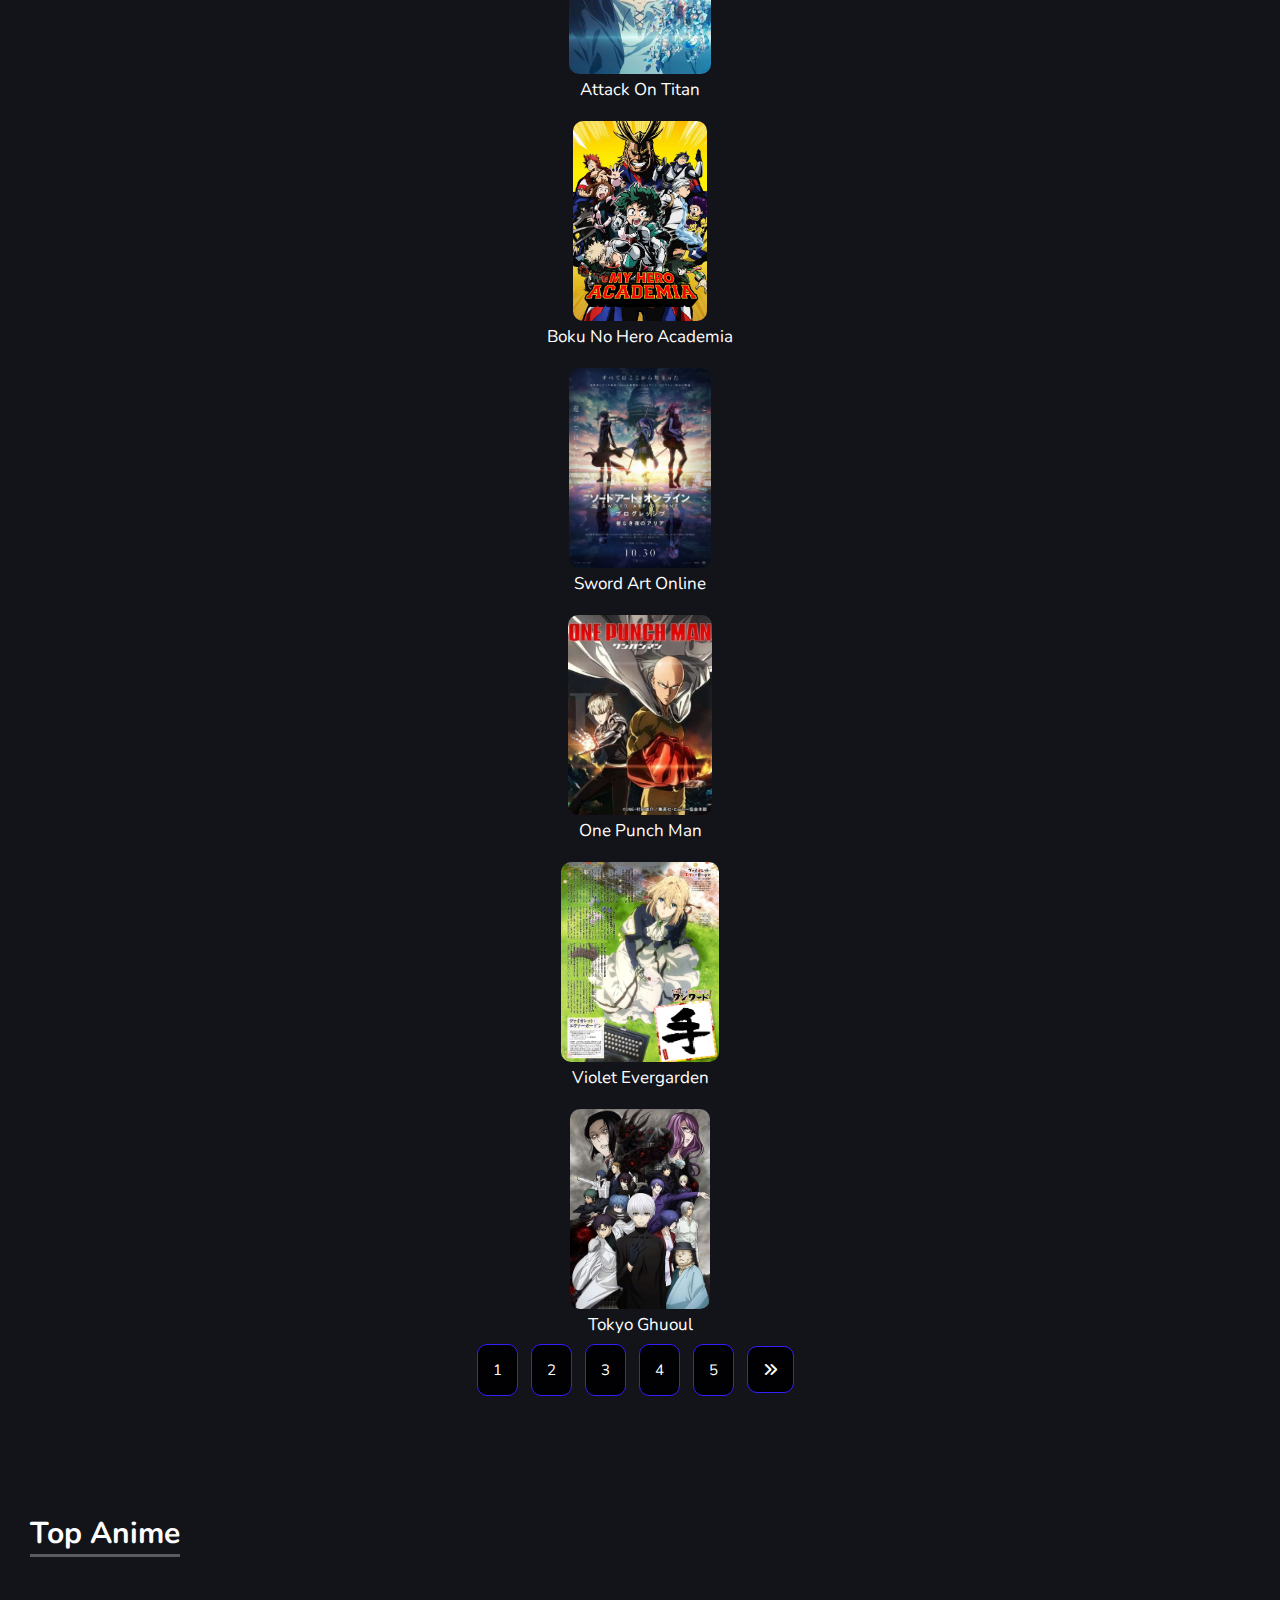
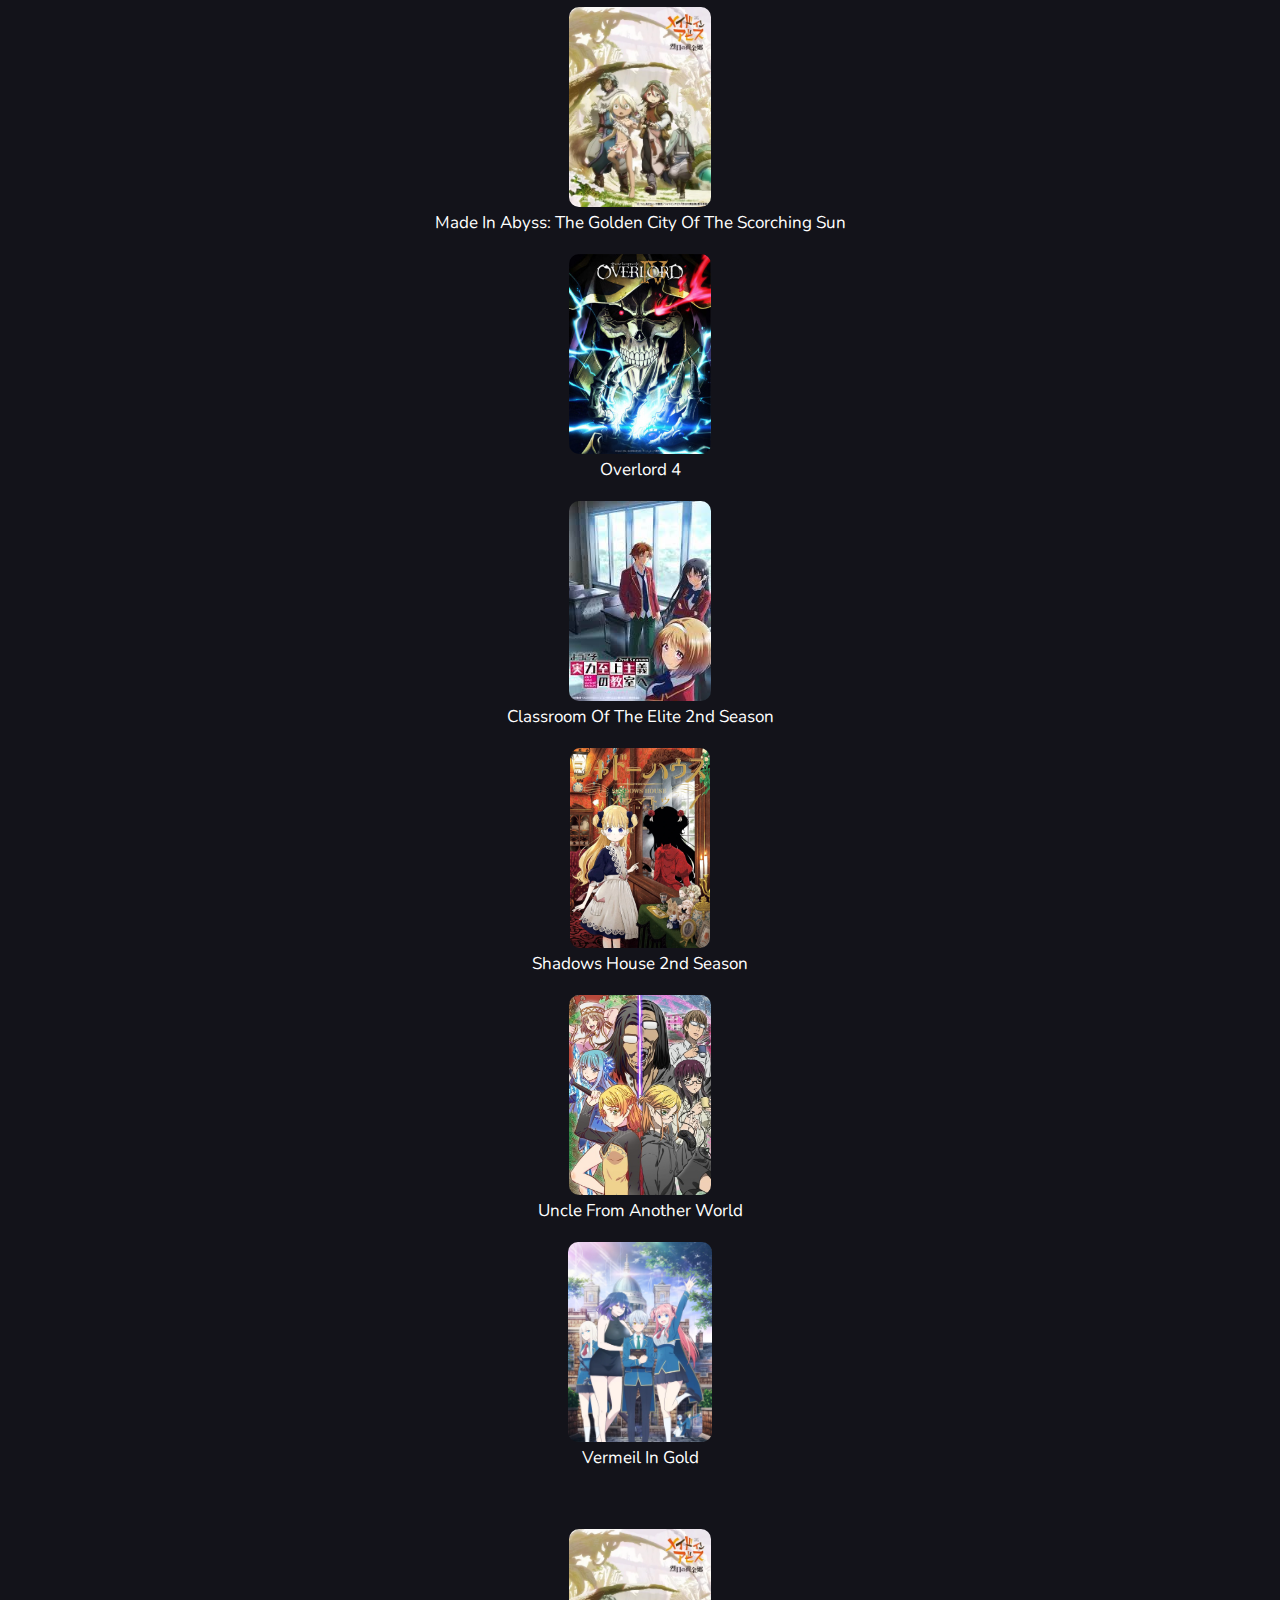
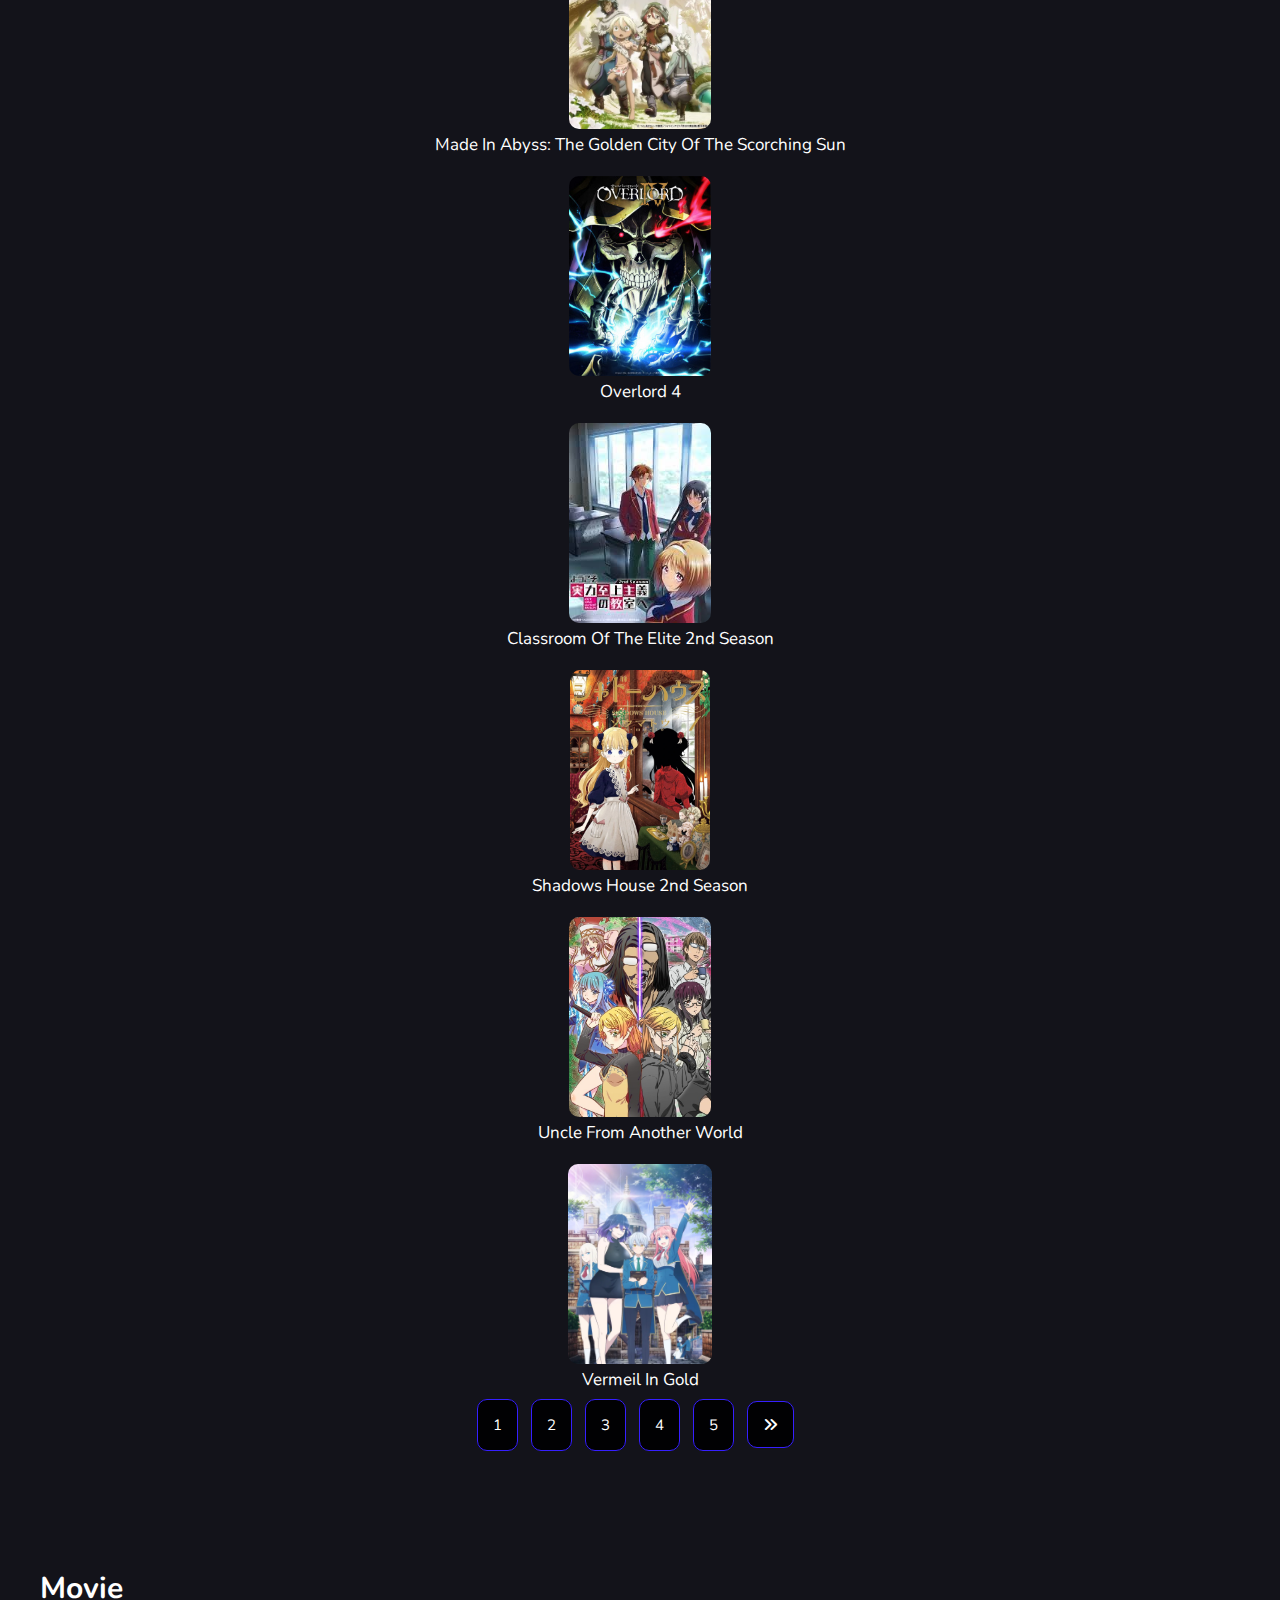
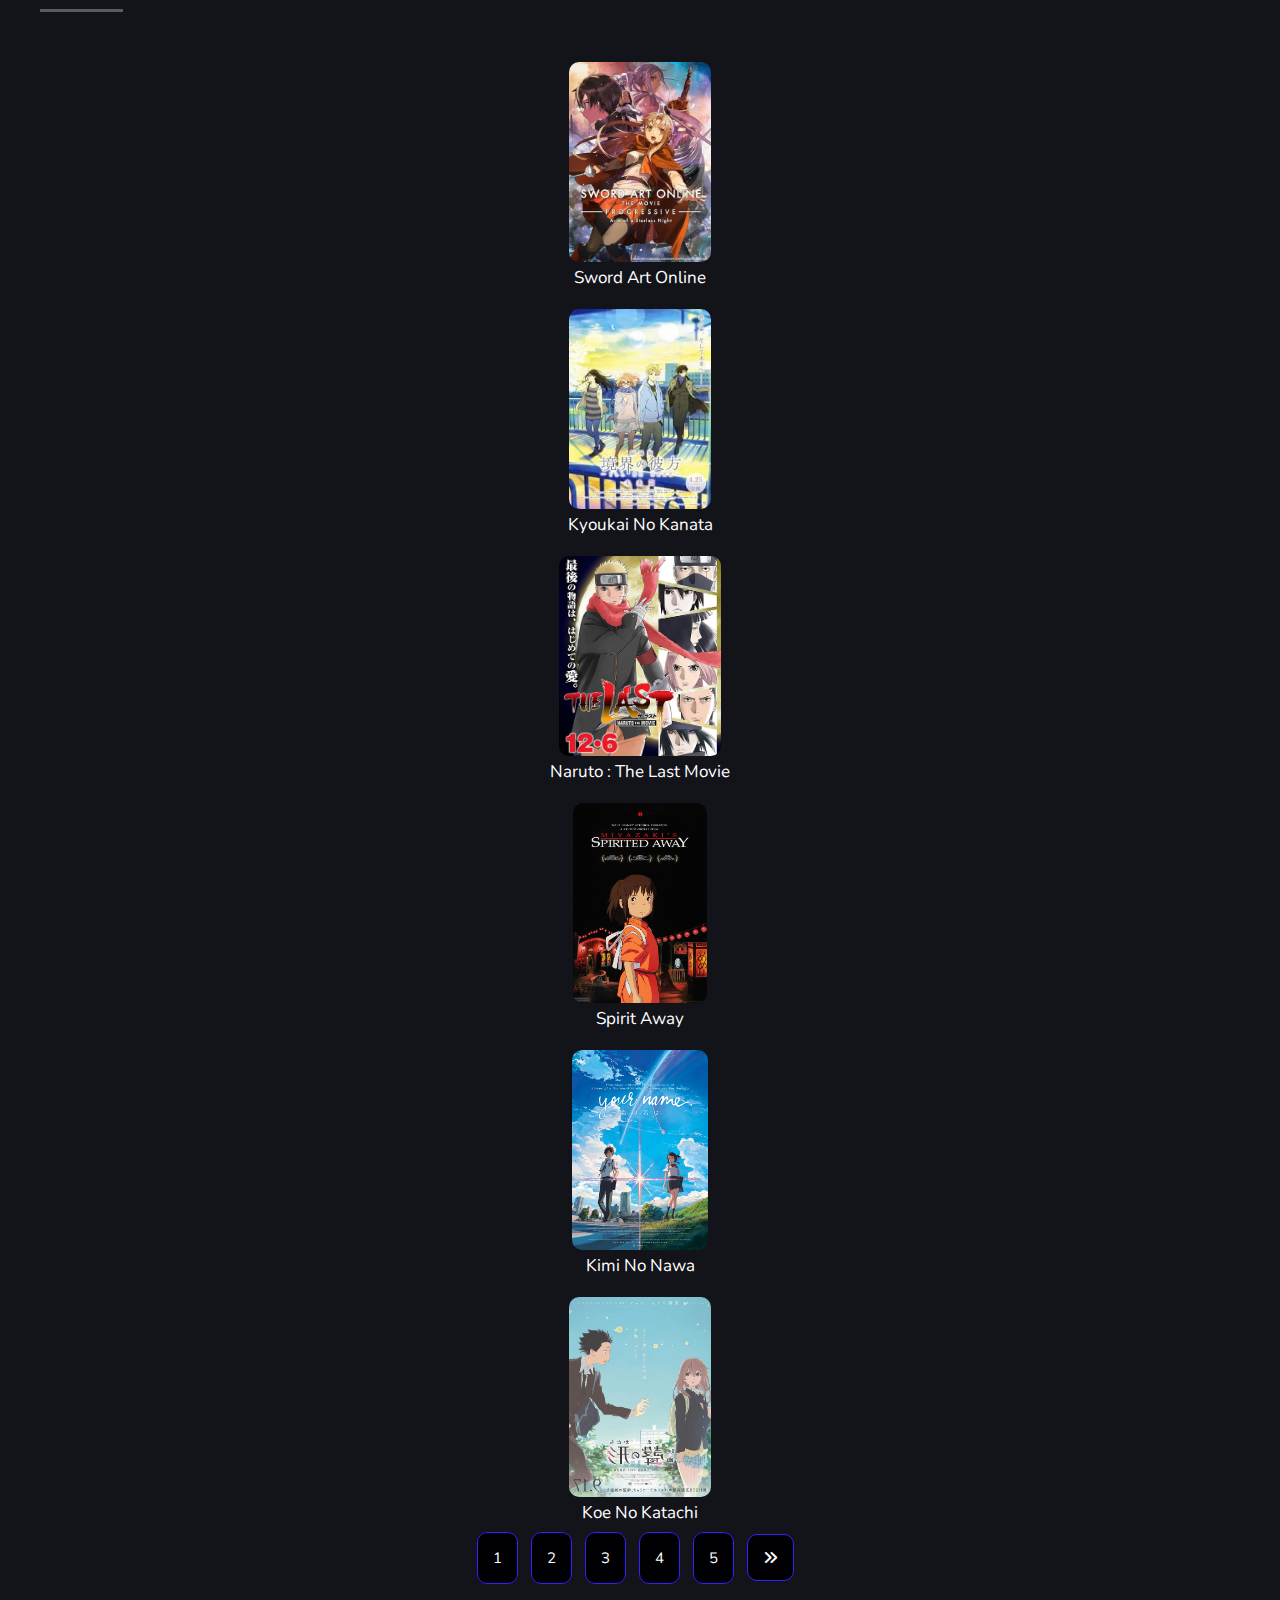
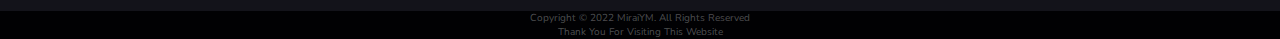
==== commit edd69e73: "memperbarui" ====
--- a/index.html
+++ b/index.html
@@ -47,23 +47,23 @@
               <div id="carouselExampleCaptions" class="carousel slide" data-bs-ride="carousel">
                 <div class="carousel-inner">
                   <div class="carousel-item active">
-                    <img src="/img/dxd1.jpg" class="d-block w-100" alt="..." />
+                    <a href="indexdarlink.html"><img src="/img/dxd1.jpg" class="d-block w-100" alt="..." />
                     <div class="carousel-caption d-none d-md-block">
-                      <h5>Darlink in the franx</h5>
+                      <h5>Darlink in the franx</h5></a>
                       <p>Some representative placeholder content for the first slide.</p>
                     </div>
                   </div>
                   <div class="carousel-item">
-                    <img src="/img/horimiya2.jpg" class="d-block w-100" alt="..." />
+                    <a href="indexhorimiya.html"><img src="/img/horimiya2.jpg" class="d-block w-100" alt="..." />
                     <div class="carousel-caption d-none d-md-block">
-                      <h5>Horimiya</h5>
+                      <h5>Horimiya</h5></a>
                       <p>Some representative placeholder content for the second slide.</p>
                     </div>
                   </div>
                   <div class="carousel-item">
-                    <img src="/img/spy.jpg" class="d-block w-100" alt="..." />
+                    <a href="indexstream.html"><img src="/img/spy.jpg" class="d-block w-100" alt="..." />
                     <div class="carousel-caption d-none d-md-block">
-                      <h5>Spy x family</h5>
+                      <h5>Spy x family</h5></a>
                       <p>Some representative placeholder content for the third slide.</p>
                     </div>
                   </div>
--- a/style.css
+++ b/style.css
@@ -128,10 +128,16 @@
   font-size: 3rem;
   text-align: left;
 }
+.home .konten .carousel .carousel-inner .carousel-item a {
+  color: white;
+  font-size: 10rem;
+  text-decoration: none;
+  font-size: 4rem;
+}
 .home .konten .carousel .carousel-inner .carousel-item h5 {
-  font-size: 4rem;
-}
-.home .konten .carousel .carousel-inner .carousel-item h5:hover {
+  font-size: 5rem;
+}
+.home .konten .carousel .carousel-inner .carousel-item a:hover {
   color: var(--main-color);
   border-bottom: 0.3rem solid var(--main-color);
 }
